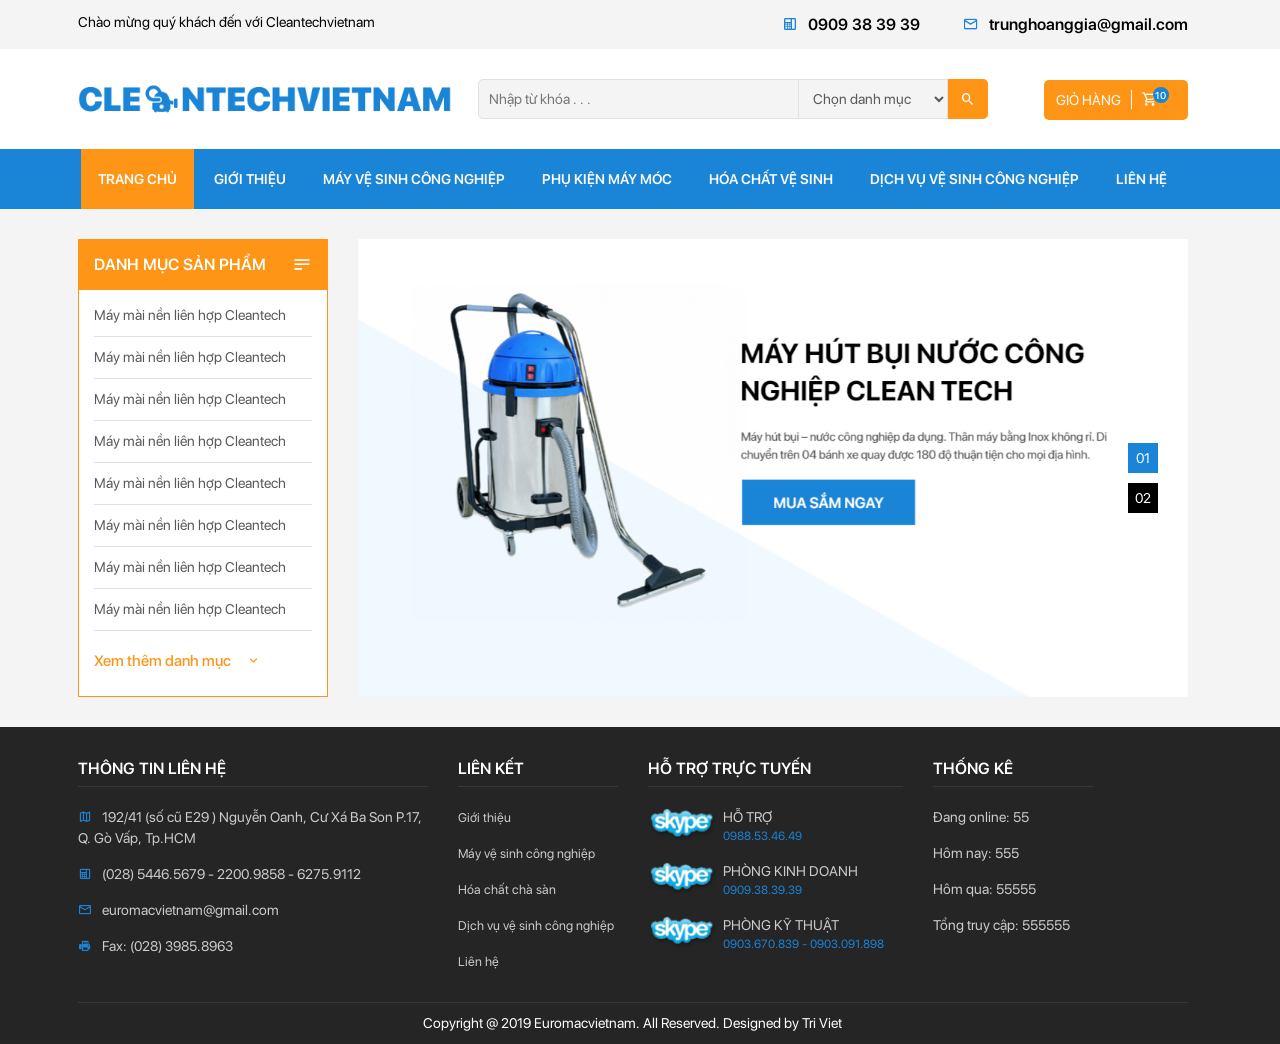
==== view/index.html @ a2cab594 "Doing Homepage" ====
<!DOCTYPE html>
<html lang="en">
  <head>
    <meta charset="UTF-8"/>
    <meta name="viewport" content="width=device-width, initial-scale=1.0"/>
    <meta http-equiv="X-UA-Compatible" content="ie=edge"/>
    <title>Euromacvietnam</title>
    <link rel="stylesheet" href="../css/bootstrap.min.css"/>
    <link rel="stylesheet" href="../css/mdb.min.css"/>
    <link rel="stylesheet" href="../css/owl.carousel.min.css"/>
    <link rel="stylesheet" href="../css/owl.theme.default.min.css"/>
    <link rel="stylesheet" href="../css/xzoom.css"/>
    <link rel="stylesheet" href="../css/magnific-popup.css"/>
    <link rel="stylesheet" href="../css/materialdesignicons.min.css"/>
    <link rel="stylesheet" href="../css/sweetalert2.min.css"/>
    <link rel="stylesheet" href="../css/layout.css"/>
    <link rel="shortcut icon" href="../img/favicon.png"/>
  </head>
  <body>
    <div class="go-top" title="Lên đầu trang"><span></span><span></span></div>
    <header>
      <section class="header-top">
        <div class="container">
          <div class="row">
            <div class="col-lg-6 d-none d-lg-block">
              <h5>Chào mừng quý khách đến với Cleantechvietnam</h5>
            </div>
            <div class="col-lg-6 text-center text-lg-right">
              <ul>
                <li><a href="tel:0909383939"><i class="mdi mdi-deskphone"></i>0909 38 39 39</a></li>
                <li><a href="mailto:trunghoanggia@gmail.com"><i class="mdi mdi-email-outline"></i>trunghoanggia@gmail.com</a></li>
              </ul>
            </div>
          </div>
        </div>
      </section>
      <section class="header-bottom">
        <div class="container">
          <div class="logo d-none d-xl-block"><a href="index.html"><img src="../img/logo.png"/></a></div>
          <div class="search">
            <form action="">
              <input type="text" placeholder="Nhập từ khóa . . ."/>
              <select>
                <option value="">Chọn danh mục</option>
                <option value="">Máy mài nền liên hợp Cleantech</option>
                <option value="">Máy mài nền liên hợp Cleantech</option>
                <option value="">Máy mài nền liên hợp Cleantech</option>
                <option value="">Máy mài nền liên hợp Cleantech</option>
              </select>
              <button><i class="mdi mdi-magnify"></i></button>
            </form>
          </div>
          <div class="cart"><a href="gio-hang.html">
              <h5 class="d-none d-lg-inline-block">giỏ hàng</h5><i class="mdi mdi-cart-outline"></i><span>10</span></a></div>
          <div class="toggleMenu d-block d-xl-none"><i class="mdi mdi-menu"></i></div>
        </div>
      </section>
      <section class="menu wow">
        <div class="container">
          <div class="main-menu">
            <ul class="nav">
              <div class="nav-close"><i class="mdi mdi-close d-block d-lg-none"></i></div>
              <li class="nav-item"><a class="nav-link" href="index.html">Trang chủ</a></li>
              <li class="nav-item"><a class="nav-link" href="gioi-thieu.html">Giới thiệu</a></li>
              <li class="nav-item"><a class="nav-link" href="san-pham.html">Máy vệ sinh công nghiệp</a></li>
              <li class="nav-item"><a class="nav-link" href="san-pham.html">Phụ kiện máy móc</a></li>
              <li class="nav-item"><a class="nav-link" href="hoa-chat-cha-san.html">Hóa chất vệ sinh</a></li>
              <li class="nav-item"><a class="nav-link" href="dich-vu-ve-sinh-cong-nghiep.html">Dịch vụ vệ sinh công nghiệp</a></li>
              <li class="nav-item"><a class="nav-link" href="lien-he.html">Liên hệ</a></li>
            </ul>
          </div>
        </div>
      </section>
      <div class="overlay-menu"></div>
    </header>
    <div class="modal quickview fade product-modal-1 show" tabindex="-1" role="dialog" aria-labelledby="exampleModalCenterTitle">
      <div class="modal-dialog modal-lg modal-dialog-centered" role="document">
        <div class="modal-content">
          <div class="modal-header">
            <h5 class="modal-title" id="exampleModalCenterTitle">Xem nhanh sản phẩm</h5>
            <button class="close" type="button" data-dismiss="modal" aria-label="Close"><span aria-hidden="true">×</span></button>
          </div>
          <div class="modal-body">
            <div class="row">
              <div class="col-lg-6">
                <div class="modal-img"><img src="../img/product-1.png"/></div>
              </div>
              <div class="col-lg-6">
                <div class="quickview-detail">
                  <h3>Logitech G502 Proteus Spectrum</h3>
                  <h4 class="price-product">Giá: Liên hệ</h4>
                  <h5>This is Photoshop's version  of Lorem Ipsum. Proin gravida nibh vel velit auctor aliquet. Aenean sollicitudin, lorem quis bibendum auctor, nisi elit consequat ipsum, nec sagittis sem nibh id elit. Duis sed odio sit amet nibh vulputate cursus a sit amet mauris. Morbi accumsan ipsum velit.</h5>
                  <div class="quantity"><span>Số lượng: </span>
                    <button class="waves-effect waves-light">-</button>
                    <input type="number" value="1" min="1"/>
                    <button class="waves-effect waves-light">+</button>
                    <button class="custom-cart">thêm vào giỏ</button>
                  </div>
                </div>
                <div class="tags">Thẻ tag: <span> <a href="#">Đặc sản Hàn quốc</a></span>,<span> <a href="#">Thời trang Hàn Quốc</a></span></div>
              </div>
            </div>
          </div>
          <div class="modal-footer">
            <button class="btn btn-light" type="button" data-dismiss="modal">Đóng</button>
          </div>
        </div>
      </div>
    </div>
    <article>
      <section class="article-top">
        <div class="container">
          <div class="category">
            <h4>danh mục sản phẩm<i class="mdi mdi-text"></i></h4>
            <ul>
              <li><a href="san-pham.html">Máy mài nền liên hợp Cleantech</a></li>
              <li><a href="san-pham.html">Máy mài nền liên hợp Cleantech</a></li>
              <li><a href="san-pham.html">Máy mài nền liên hợp Cleantech</a></li>
              <li><a href="san-pham.html">Máy mài nền liên hợp Cleantech</a></li>
              <li><a href="san-pham.html">Máy mài nền liên hợp Cleantech</a></li>
              <li><a href="san-pham.html">Máy mài nền liên hợp Cleantech</a></li>
              <li><a href="san-pham.html">Máy mài nền liên hợp Cleantech</a></li>
              <li><a href="san-pham.html">Máy mài nền liên hợp Cleantech</a></li>
              <li><a href="san-pham.html">Máy mài nền liên hợp Cleantech</a></li>
              <li><a href="san-pham.html">Máy mài nền liên hợp Cleantech</a></li>
              <li><a href="san-pham.html">Máy mài nền liên hợp Cleantech</a></li>
              <li><a href="san-pham.html">Máy mài nền liên hợp Cleantech</a></li>
              <li><a href="san-pham.html">Máy mài nền liên hợp Cleantech</a></li>
              <li><a href="san-pham.html">Máy mài nền liên hợp Cleantech</a></li>
              <li><a href="san-pham.html">Máy mài nền liên hợp Cleantech</a></li>
              <li><a href="san-pham.html">Máy mài nền liên hợp Cleantech</a></li>
            </ul>
            <h5 class="show-cate">Xem thêm danh mục<i class="mdi mdi-chevron-down"></i></h5>
            <h5 class="hidden-cate d-none">Ẩn bớt danh mục<i class="mdi mdi-chevron-up"></i></h5>
          </div>
          <div class="slider">
            <div class="owl-carousel slider-carousel owl-theme">
              <div class="item"><a href="chi-tiet-san-pham.html"><img src="../img/slider-1.png"/></a></div>
              <div class="item"><a href="chi-tiet-san-pham.html"><img src="../img/slider-1.png"/></a></div>
            </div>
          </div>
        </div>
      </section>
    </article>
    <section class="footer">
      <div class="container">
        <div class="row">
          <div class="col-xl-4 col-lg-4 col-sm-6">
            <div class="contact">
              <h4>
                 thông tin liên hệ<i class="mdi mdi-chevron-down"></i></h4>
              <ul>
                <li><i class="mdi mdi-map-outline"></i>192/41 (số cũ E29 ) Nguyễn Oanh, Cư Xá Ba Son P.17, Q. Gò Vấp, Tp.HCM </li>
                <li><i class="mdi mdi-deskphone"></i>(028) 5446.5679 - 2200.9858 - 6275.9112</li>
                <li><i class="mdi mdi-email-outline"></i>euromacvietnam@gmail.com</li>
                <li><i class="mdi mdi-fax"></i>Fax: (028) 3985.8963</li>
              </ul>
            </div>
          </div>
          <div class="col-xl-2 col-lg-4 col-sm-6">
            <div class="link">
              <h4>
                 Liên kết<i class="mdi mdi-chevron-down"></i></h4>
              <ul>
                <li><a href="gioi-thieu.html">Giới thiệu</a></li>
                <li><a href="san-pham.html">Máy vệ sinh công nghiệp</a></li>
                <li><a href="hoa-chat-cha-san.html">Hóa chất chà sàn</a></li>
                <li><a href="dich-vu-ve-sinh-cong-nghiep.html">Dịch vụ vệ sinh công nghiệp</a></li>
                <li><a href="lien-he.html">Liên hệ</a></li>
              </ul>
            </div>
          </div>
          <div class="col-xl-3 col-lg-4 col-sm-6">
            <div class="support">
              <h4>
                 Hỗ trợ trực tuyến<i class="mdi mdi-chevron-down"></i></h4>
              <ul>
                <li><a href="#"><img src="../img/skype.png" title="Nhấn để liên hệ"/></a>
                  <h5>hỗ trợ</h5>
                  <h6>0988.53.46.49</h6>
                </li>
                <li><a href="#"><img src="../img/skype.png" title="Nhấn để liên hệ"/></a>
                  <h5>PHÒNG KINH DOANH </h5>
                  <h6>0909.38.39.39</h6>
                </li>
                <li><a href="#"><img src="../img/skype.png" title="Nhấn để liên hệ"/></a>
                  <h5>PHÒNG KỸ THUẬT </h5>
                  <h6>0903.670.839 - 0903.091.898</h6>
                </li>
              </ul>
            </div>
          </div>
          <div class="col-xl-2 d-lg-none col-sm-6 d-xl-block">
            <div class="statistical">
              <h4>
                 Thống kê<i class="mdi mdi-chevron-down"></i></h4>
              <ul>
                <li>
                   Đang online: <span>55</span></li>
                <li>
                   Hôm nay: <span>555</span></li>
                <li>
                   Hôm qua: <span>55555</span></li>
                <li>
                   Tổng truy cập: <span>555555</span></li>
              </ul>
            </div>
          </div>
        </div>
        <div class="copyright text-center">
          <h5>Copyright @ 2019 Euromacvietnam. All Reserved. Designed by Tri Viet</h5>
        </div>
      </div>
    </section>
    <script src="../js/jquery-3.3.1.min.js"></script>
    <script src="../js/bootstrap.min.js"></script>
    <script src="../js/mdb.min.js"></script>
    <script src="../js/owl.carousel.min.js"></script>
    <script src="../js/xzoom.min.js"></script>
    <script src="../js/magnific-popup.js"></script>
    <script src="../js/sweetalert2.min.js"></script>
    <script src="../js/layout.js"></script>
  </body>
</html>
---- css/xzoom.css ----
/* Compatibility styles for frameworks like bootstrap, foundation e.t.c */
.xzoom-source img, .xzoom-preview img, .xzoom-lens img {
  display: block;
  max-width: none;
  max-height: none;
  -webkit-transition: none;
  -moz-transition: none;
  -o-transition: none;
  transition: none;
}
/* --------------- */

/* xZoom Styles below */
.xzoom-container { 
  display: inline-block;
}

.xzoom-thumbs {
  text-align: center;
  margin-bottom: 10px;
}

.xzoom { 
  -webkit-box-shadow: 0px 0px 5px 0px rgba(0,0,0,0.5);
  -moz-box-shadow: 0px 0px 5px 0px rgba(0,0,0,0.5);
  box-shadow: 0px 0px 5px 0px rgba(0,0,0,0.5);  
}
.xzoom2, .xzoom3, .xzoom4, .xzoom5 {
  -webkit-box-shadow: 0px 0px 5px 0px rgba(0,0,0,0.5);
  -moz-box-shadow: 0px 0px 5px 0px rgba(0,0,0,0.5);
  box-shadow: 0px 0px 5px 0px rgba(0,0,0,0.5);
}

/* Thumbs */
.xzoom-gallery, .xzoom-gallery2, .xzoom-gallery3, .xzoom-gallery4, .xzoom-gallery5 {
  border: 1px solid #cecece;
  margin-left: 5px;
  margin-bottom: 10px;
}

.xzoom-source, .xzoom-hidden {
  display: block;
  position: static;
  float: none;
  clear: both;
}

/* Everything out of border is hidden */
.xzoom-hidden {
  overflow: hidden;
}

/* Preview */
.xzoom-preview {
  border: 1px solid #888;
  background: #2f4f4f;
  box-shadow: -0px -0px 10px rgba(0,0,0,0.50);
}

/* Lens */
.xzoom-lens {
  border: 1px solid #555;
  box-shadow: -0px -0px 10px rgba(0,0,0,0.50);
  cursor: crosshair;
}

/* Loading */
.xzoom-loading {
  background-position: center center;
  background-repeat: no-repeat;
  border-radius: 100%;
  opacity: .7;
  background: url(../images/xloading.gif);
  width: 48px;
  height: 48px;
}

/* Additional class that applied to thumb when it is active */
.xactive {
  -webkit-box-shadow: 0px 0px 3px 0px rgba(74,169,210,1);
  -moz-box-shadow: 0px 0px 3px 0px rgba(74,169,210,1);
  box-shadow: 0px 0px 3px 0px rgba(74,169,210,1); 
  border: 1px solid #4aaad2;
}

/* Caption */
.xzoom-caption {
  position: absolute;
  bottom: -43px;
  left: 0;
  background: #000;
  width: 100%;
  text-align: left;
}

.xzoom-caption span {
  color: #fff;
  font-family: Arial, sans-serif;
  display: block;
  font-size: 0.75em;
  font-weight: bold;
  padding: 10px;
}
---- css/layout.css ----
@charset "UTF-8";
@font-face {
  font-family: "SF Display";
  font-weight: 400;
  src: url("../fonts/SF-UI-Display-Regular.otf");
}
@font-face {
  font-family: "SF Display";
  font-weight: 500;
  src: url("../fonts/SF-UI-Display-Medium.otf");
}
@font-face {
  font-family: "SF Display";
  font-weight: 600;
  src: url("../fonts/SF-UI-Display-Semibold.otf");
}
@font-face {
  font-family: "SF Display";
  font-weight: bold;
  src: url("../fonts/SF-UI-Display-Bold.otf");
}
* {
  padding: 0;
  margin: 0;
  -webkit-box-sizing: border-box;
  -moz-box-sizing: border-box;
  box-sizing: border-box;
}

html {
  font-size: 14px;
}

body {
  font-family: "SF Display";
  color: black;
  margin: 0;
  margin-right: 15px;
  overflow-x: hidden;
  font-weight: 400;
  font-size: 14px;
  background: white;
}
body h1, body h2, body h3, body h4, body h5, body h6 {
  font-family: inherit;
  margin: 0;
  line-height: 1.5;
  font-weight: 400;
}
body h1 {
  font-size: 2.1em;
}
body h2 {
  font-size: 1.75em;
}
body h3 {
  font-size: 1.4em;
}
body h4 {
  font-size: 1.15em;
}
body h5 {
  font-size: 1em;
}
body h6 {
  font-size: 0.85em;
}
body a {
  outline: none;
  text-decoration: none;
  font-weight: 400;
  color: inherit;
}
body a:hover,
body a:focus {
  text-decoration: none;
  color: inherit;
}
body ul {
  margin: 0;
  padding: 0;
}
body li {
  list-style: none;
}
body img {
  border: none;
  max-height: 100%;
  max-width: 100%;
  width: auto;
  height: auto;
}
body section {
  margin-left: -15px !important;
  margin-right: -15px !important;
}
body .go-top {
  display: none;
  position: fixed;
  bottom: 15px;
  right: 15px;
  background: #1A84D7;
  transition: 500ms;
  z-index: 1000;
  cursor: pointer;
  width: 40px;
  height: 40px;
  border-radius: 40px;
  transform: translateY(100px);
}
body .go-top:hover {
  background: #1A84D7;
}
body .go-top:hover span:nth-child(1) {
  transform: rotate(-35deg);
  left: 7px;
  top: 18px;
}
body .go-top:hover span:nth-child(2) {
  transform: rotate(35deg);
  left: 19px;
  top: 18px;
}
body .go-top span {
  position: absolute;
  top: 20px;
  width: 15px;
  height: 2px;
  background: white;
  transition: 0.2s;
}
body .go-top span:nth-child(1) {
  left: 5px;
}
body .go-top span:nth-child(2) {
  left: 20px;
}
body button:focus {
  outline: none;
}
body input:focus,
body select:focus {
  box-shadow: 0 0 0 0.2rem rgba(26, 132, 215, 0.5);
}

body .xzoom-source img,
body .xzoom-preview img,
body .xzoom-lens img {
  z-index: 1051;
}
body .overlay-menu {
  width: 100%;
  height: 100%;
  position: fixed;
  left: 0;
  top: 0;
  z-index: 999;
  display: none;
  background: rgba(0, 0, 0, 0.2);
}
body .overlay-menu.overlay-in {
  display: block;
}
body .modal {
  cursor: url("../img/cursor.png"), auto;
  z-index: 1050;
}
body .mfp-bg {
  z-index: 1052;
}
body .mfp-wrap {
  z-index: 1053;
}
body .swal2-popup .swal2-styled.swal2-confirm {
  background: #1A84D7;
}
body .swal2-popup .swal2-styled.swal2-confirm a {
  font-weight: 500;
}
body .ui-widget.ui-widget-content {
  z-index: 1050;
}

.pagination {
  margin-bottom: 10px;
}
.pagination .page-item .page-link {
  background: none;
  border: 1px solid #666;
  color: #585858;
  border-radius: 3px;
  transition: 0.3s;
  width: 40px;
  height: 40px;
  font-size: 16px;
  text-align: center;
  line-height: 25px;
  font-weight: bold;
  background: none;
}
.pagination .page-item .page-link:hover, .pagination .page-item .page-link:focus, .pagination .page-item .page-link.active {
  background: #1A84D7;
  color: white;
}

.bread-crumb {
  color: black;
  margin-top: 15px;
  margin-bottom: 30px;
  text-align: left;
}
.bread-crumb .breadcrumb {
  background: none;
  padding: 0;
  margin-bottom: 0;
  justify-content: left;
}
.bread-crumb .breadcrumb .breadcrumb-item:first-child::before {
  content: none;
}
.bread-crumb .breadcrumb .breadcrumb-item:before {
  content: "/";
  padding-left: 10px;
  padding-right: 15px;
}
.bread-crumb .breadcrumb .breadcrumb-item:hover {
  color: #1A84D7;
}
.bread-crumb .breadcrumb .breadcrumb-item.active {
  color: #1A84D7;
}

.quickview {
  cursor: url("../img/cursor.png"), auto;
}
.quickview .modal-content {
  cursor: default;
}
.quickview .modal-content .modal-body img {
  margin-bottom: -5px;
}
.quickview .modal-content .modal-body h3 {
  font-weight: bold;
  margin-bottom: 15px;
}
.quickview .modal-content .modal-body h5 {
  margin-bottom: 15px;
}
.quickview .modal-content .modal-body h4 {
  color: #1A84D7;
  font-weight: bold;
  margin-bottom: 15px;
}
.quickview .modal-content .modal-body h4 span {
  font-weight: 400;
  color: #585858;
  text-decoration: line-through;
  margin-left: 20px;
}
.quickview .modal-content .modal-body p {
  margin-bottom: 20px;
  color: #656565;
}
.quickview .modal-content .modal-body input {
  width: 40px;
  height: 40px;
  padding-left: 5px;
  margin: 0 5px;
  border: 1px solid #e1e1e1;
  border-radius: 3px;
  margin-bottom: 20px;
  padding-top: 3px;
}
.quickview .modal-content .modal-body .cart-btn {
  border: 2px solid #1A84D7;
}
.quickview .modal-content .modal-body .cart-btn:hover {
  background: none;
  border-color: black;
}
.quickview .modal-content .modal-body .xzoom-thumbs a {
  background: none;
  margin: 1px;
}
.quickview .modal-content .modal-body .xzoom-thumbs .xactive {
  border: 1px solid #1A84D7;
}
.quickview .modal-content .modal-body .tags {
  padding-top: 10px;
  margin-top: 10px;
  border-top: 1px solid #e1e1e1;
}
.quickview .quantity span {
  margin-right: 5px;
}
.quickview .quantity input {
  background: none;
  border: 0;
  width: 35px;
  margin-left: 20px;
  font-size: 16px;
  margin-bottom: 5px;
}
.quickview .quantity button {
  font-size: 14px;
  cursor: pointer;
  transition: 0.2s;
  background: black;
  border: 0;
  width: 20px;
  height: 20px;
  border-radius: 3px;
  color: white;
  line-height: 19px;
}
.quickview .quantity button:hover {
  background: #1A84D7;
}
.quickview .quantity button.custom-cart {
  background: #1A84D7;
  border: 0;
  padding: 0 14px;
  height: 40px;
  width: auto;
  text-transform: uppercase;
  line-height: 40px;
  font-weight: 500;
  cursor: pointer;
  border-radius: 3px;
  transition: 0.5s;
  border: 1px solid #1A84D7;
  margin-left: 10px;
}
.quickview .quantity button.custom-cart:hover {
  color: #1A84D7;
  background: none;
}
.quickview .quantity .custom-wishlist {
  background: white;
  margin-left: 5px;
  border: 1px solid white;
}
.quickview .quantity .custom-wishlist:hover {
  border-color: #1A84D7;
}
.quickview .tags span a {
  color: #1A84D7;
}
.quickview .tags span a:hover {
  text-decoration: underline;
}

.modal-img {
  position: relative;
}
.modal-img .owl-theme .owl-nav button.owl-prev,
.modal-img .owl-theme .owl-nav button.owl-next {
  position: absolute;
  top: 30% !important;
  font-size: 30px !important;
  transition: 0.5s;
  color: #666;
  border: 0 !important;
  width: 0 !important;
  height: 0 !important;
}
.modal-img .owl-theme .owl-nav button.owl-prev:hover,
.modal-img .owl-theme .owl-nav button.owl-next:hover {
  color: #1A84D7 !important;
}
.modal-img .owl-theme .owl-nav button.owl-prev:focus,
.modal-img .owl-theme .owl-nav button.owl-next:focus {
  outline: none;
}
.modal-img .owl-theme .owl-nav button.owl-prev {
  left: 0;
}
.modal-img .owl-theme .owl-nav button.owl-next {
  right: 0;
}

.cart-page {
  margin-top: 40px;
  margin-bottom: 40px;
}
.cart-page-product {
  margin-bottom: 30px;
}
.cart-page-product table {
  border: 1px solid #cccccc;
}
.cart-page-product table thead {
  background: #e1e1e1;
  border: none;
}
.cart-page-product table thead th {
  border-right: 1px solid #cccccc;
  text-align: center;
  font-weight: 500;
}
.cart-page-product table tbody td {
  text-align: center;
}
.cart-page-product table tbody h4 {
  font-weight: bold;
}
.cart-page-product .table-dark {
  background: transparent;
}
.cart-page-product .table-responsive > .table-bordered {
  border-top: 1px solid #cccccc;
  background: white;
}
.cart-page-product-1 {
  text-align: left !important;
  color: black;
}
.cart-page-product-1 img {
  width: 100px;
  float: left;
  margin-right: 10px;
}
.cart-page-product-1 h5 {
  transition: 0.5s;
}
.cart-page-product-1 h5 a {
  color: black;
  overflow: hidden;
  display: -webkit-box;
  -webkit-line-clamp: 2;
  -webkit-box-orient: vertical;
  font-weight: 500;
}
.cart-page-product-1 h5 a:hover {
  color: #1A84D7;
}
.cart-page-product-1 i {
  margin-top: 5px;
  transition: 0.5s;
  color: black;
  font-size: 20px;
}
.cart-page-product-1 i:hover {
  color: #1A84D7;
}
.cart-page-product .quantity {
  text-align: center;
}
.cart-page-product .quantity input {
  width: 40px;
  height: 40px;
  text-align: center;
  border: 1px solid #959595;
  background: none;
  color: #585858;
  outline-color: #1A84D7;
  border-radius: 3px;
  margin-bottom: 10px;
  margin-left: 5px;
}
.cart-page-product .quantity button {
  font-size: 14px;
  cursor: pointer;
  transition: 0.2s;
  background: #959595;
  border: 0;
  width: 20px;
  height: 20px;
  border-radius: 3px;
  color: white;
  line-height: 19px;
  margin-bottom: 5px;
}
.cart-page-product .quantity button:hover {
  background: #1A84D7;
}
.cart-page-product-3 h4 {
  color: #1A84D7;
}
.cart-page-total {
  border: 1px solid #e1e1e1;
  padding: 10px;
  margin-bottom: 30px;
  color: black;
}
.cart-page-total-title {
  border-bottom: 1px solid #e1e1e1;
  margin-bottom: 10px;
  font-weight: 500;
}
.cart-page-total .table-dark {
  background: none;
  font-size: 12px;
}
.cart-page-total .table-dark .total-over {
  color: #1A84D7;
}
.cart-page-total input {
  height: 40px;
  width: 100%;
  border: 1px solid #e1e1e1;
  background: none;
  padding-left: 10px;
  font-style: italic;
  color: #cccccc;
}
.cart-page-total input:focus {
  outline-color: #1A84D7;
}
.cart-page-total button {
  background: #383838;
  color: #cccccc;
  border: none;
  padding: 5px 10px;
  margin-bottom: 10px;
  margin-top: 10px;
  cursor: pointer;
  transition: 0.3s;
}
.cart-page-total button:hover, .cart-page-total button:focus {
  background: #1A84D7;
  color: black;
  outline: none;
}
.cart-page-total-btn {
  margin-top: 30px;
  text-align: center;
}
.cart-page-total-btn a {
  text-transform: uppercase;
  padding: 15px 30px;
  color: white;
  background: #1A84D7;
  border: 2px solid #1A84D7;
  border-radius: 3px;
  font-weight: bold;
}
.cart-page-total-btn a:hover {
  background: none;
  color: #1A84D7;
}
.cart-page-btn button {
  background: none;
  border: none;
  outline: none;
  cursor: pointer;
  color: #383838;
  margin-left: 5px;
  margin-bottom: 30px;
}
.cart-page-btn button:hover {
  color: white;
  background: #1A84D7;
}
.cart-page-btn a {
  text-transform: uppercase;
  padding: 10px 15px;
  background: #cccccc;
  color: #383838;
  transition: 0.3s;
  border-radius: 3px;
  font-weight: 500;
}
.cart-page-btn a:hover {
  color: white;
  background: #1A84D7;
}

.pay-page {
  margin: 40px 0;
  color: black;
}
.pay-page-title h4 {
  margin-bottom: 20px;
  font-weight: bold;
  color: black;
}
.pay-page .pay-info-1 {
  border: 1px solid #e1e1e1;
  padding: 10px;
  padding-bottom: 0;
  margin-bottom: 30px;
  background: white;
}
.pay-page .pay-info-1 input,
.pay-page .pay-info-1 select {
  height: 40px;
  border: 1px solid #e1e1e1;
  background: none;
  color: #585858;
  font-size: 14px;
}
.pay-page .pay-info-1 input:hover, .pay-page .pay-info-1 input:focus,
.pay-page .pay-info-1 select:hover,
.pay-page .pay-info-1 select:focus {
  box-shadow: 0 0 0 0.1rem #1A84D7;
}
.pay-page .pay-info-1 textarea {
  background: none;
  border: 1px solid #e1e1e1;
  height: 100px;
  font-size: 14px;
}
.pay-page .pay-info-1 textarea:hover, .pay-page .pay-info-1 textarea:focus {
  box-shadow: 0 0 0 0.1rem #1A84D7;
}
.pay-page .pay-info-1 .form-group {
  margin-bottom: 20px;
}
.pay-page .pay-info-2 {
  border: 1px solid #e1e1e1;
  padding: 10px;
  color: #585858;
}
.pay-page .pay-info-2 td {
  text-align: center;
}
.pay-page .pay-info-2 .pay-total {
  color: #1A84D7;
  font-weight: 500;
  font-size: 16px;
}
.pay-page .pay-info-2-btn {
  margin-top: 20px;
  margin-bottom: 20px;
}
.pay-page .pay-info-2-btn button {
  background: none;
  color: #585858;
  border: none;
  margin-left: 10px;
  cursor: pointer;
}
.pay-page .pay-info-2-btn button:focus {
  outline: none;
}
.pay-page .pay-info-2-btn a {
  background: #cccccc;
  color: #585858;
  padding: 10px 15px;
  border-radius: 3px;
  transition: 0.3s;
  font-weight: 500;
  text-transform: uppercase;
}
.pay-page .pay-info-2-btn a:hover {
  background: #1A84D7;
  color: white;
}
.pay-page .pay-info-2-btn .order-btn {
  padding: 8px 30px;
  font-weight: bold;
  text-transform: uppercase;
  color: white;
  background: #1A84D7;
  border: 2px solid #1A84D7;
}
.pay-page .pay-info-2-btn .order-btn:hover {
  background: none;
  color: #1A84D7;
}
.pay-page .pay-order {
  border: 1px solid #e1e1e1;
  padding: 10px;
  margin-bottom: 30px;
  background: white;
}
.pay-page .pay-order p {
  margin: 0;
}
.pay-page .pay-order .box-pay-order {
  padding-top: 10px;
  margin-top: 10px;
  border-top: 1px solid #e1e1e1;
}
.pay-page .pay-order .box-pay-order img {
  width: 100px;
  margin-right: 10px;
  float: left;
  position: relative;
}
.pay-page .pay-order .box-pay-order h5 {
  margin-bottom: 5px;
}
.pay-page .pay-order .box-pay-order h5 a {
  overflow: hidden;
  display: -webkit-box;
  -webkit-line-clamp: 1;
  -webkit-box-orient: vertical;
  transition: 0.5s;
}
.pay-page .pay-order .box-pay-order h5 a:hover {
  color: #1A84D7;
}
.pay-page .pay-order .box-pay-order h4 {
  color: #1A84D7;
}

.contact-page {
  margin-bottom: 50px;
}
.contact-page .box-contact {
  color: black;
}
.contact-page .box-contact input {
  height: 40px;
}
.contact-page .box-contact textarea {
  height: 100px;
}

.footer {
  background: #252525;
  color: white;
  padding-top: 30px;
}
.footer h4 {
  margin-bottom: 20px;
  padding-bottom: 5px;
  border-bottom: 1px solid #383838;
  text-transform: uppercase;
  font-weight: 600;
}
.footer h4 i {
  float: right;
  margin-top: -4px;
  display: none;
}
.footer ul li {
  margin-bottom: 15px;
  color: #ccc;
}
.footer ul li i {
  margin-right: 10px;
  color: #1A84D7;
  font-size: 14px;
}
.footer ul li a {
  color: #ccc;
  transition: 0.3s;
  font-size: 0.9em;
}
.footer ul li a:hover {
  color: #1A84D7;
}
.footer i {
  font-size: 20px;
  margin-right: 15px;
  transition: 0.3s;
}
.footer i:hover {
  color: #1A84D7;
}
.footer .support h5 {
  text-transform: uppercase;
}
.footer .support img {
  float: left;
  margin-right: 5px;
  width: 70px;
}
.footer .support h6 {
  color: #1A84D7;
}
.footer .copyright {
  margin-top: 15px;
  padding: 10px 0;
  border-top: 1px solid #383838;
}

.header-top {
  background: #f4f4f4;
}
.header-top h5 {
  padding: 12px 0;
}
.header-top ul li {
  margin-left: 40px;
  display: inline-block;
  padding: 12px 0;
}
.header-top ul li:first-child {
  margin-left: 0;
}
.header-top ul li a {
  font-size: 16px;
  font-weight: 600;
  transition: 0.3s;
}
.header-top ul li a:hover {
  color: #1A84D7;
}
.header-top ul li a i {
  padding-right: 10px;
  color: #1A84D7;
}

.header-bottom {
  padding: 30px 0;
}
.header-bottom .container {
  display: grid;
  grid-template-columns: 400px calc(100% - 600px) 200px;
}
.header-bottom .logo {
  height: 40px;
}
.header-bottom .search form {
  position: relative;
}
.header-bottom .search input {
  width: 100%;
  height: 40px;
  border-radius: 5px;
  border: 1px solid #e1e1e1;
  background: #f4f4f4;
  padding-left: 10px;
}
.header-bottom .search input:focus {
  border-color: #FE9516;
  outline: none;
  box-shadow: none;
}
.header-bottom .search button {
  position: absolute;
  top: 0;
  right: 0;
  width: 40px;
  height: 40px;
  color: white;
  background: #FE9516;
  text-align: center;
  line-height: 40px;
  border: 0;
  border-top-right-radius: 5px;
  border-bottom-right-radius: 5px;
}
.header-bottom .search button i {
  font-size: 16px;
}
.header-bottom .search select {
  position: absolute;
  right: 40px;
  height: 40px;
  width: 150px;
  background: #f4f4f4;
  border: 1px solid #e1e1e1;
  top: 0;
  color: #585858;
  padding: 0 10px;
}
.header-bottom .search select:focus {
  border-color: #FE9516;
  outline: none;
  box-shadow: none;
}
.header-bottom .cart {
  margin-top: 8px;
  text-align: right;
}
.header-bottom .cart a {
  padding: 12px;
  padding-right: 30px;
  background: #FE9516;
  text-transform: uppercase;
  color: white;
  font-weight: 500;
  border-radius: 5px;
}
.header-bottom .cart a i {
  padding-left: 10px;
  margin-left: 10px;
  border-left: 1px solid white;
  font-size: 16px;
}
.header-bottom .cart a span {
  background: #1A84D7;
  width: 16px;
  height: 16px;
  text-align: center;
  line-height: 16px;
  font-size: 10px;
  color: white;
  position: absolute;
  border-radius: 50%;
  margin-left: -5px;
}

.menu {
  z-index: 1000;
  background: #1A84D7;
  position: relative;
  height: 60px;
}
.menu.down {
  position: fixed;
  width: 100%;
  top: 0;
  right: 15px;
}
.menu .main-menu {
  position: relative;
}
.menu .main-menu .toggleMenu {
  cursor: pointer;
  display: none;
  color: black;
  margin: 10px 0;
  z-index: 10000;
  transition: 500ms;
}
.menu .main-menu .toggleMenu i {
  font-size: 26px;
}
.menu .main-menu .nav {
  display: block;
  text-align: center;
}
.menu .main-menu .nav li {
  transition: 0.5s;
  display: inline-block;
  padding: 20px 0;
}
.menu .main-menu .nav li .active {
  background: #FE9516;
}
.menu .main-menu .nav li a {
  font-weight: 600;
  font-size: 14px;
  transition: 0.3s;
  color: white;
  padding: 0;
  display: initial;
  padding: 22px 17px;
  text-transform: uppercase;
}
.menu .main-menu .nav li a:hover {
  background: #FE9516;
}

.article-top {
  background: #f4f4f4;
  padding: 30px 0;
}
.article-top .container {
  display: grid;
  grid-template-columns: 250px calc(100% - 280px);
  grid-gap: 30px;
}
.article-top .category {
  background: white;
  border: 1px solid #FE9516;
  position: relative;
}
.article-top .category h4 {
  font-weight: 600;
  text-transform: uppercase;
  height: 50px;
  line-height: 50px;
  padding: 0 15px;
  width: 100%;
  background: #FE9516;
  color: white;
}
.article-top .category h4 i {
  float: right;
  font-size: 20px;
}
.article-top .category ul {
  padding: 15px;
  padding-bottom: 0;
  height: 350px;
  overflow: hidden;
  transition: all ease 0.3s;
}
.article-top .category ul.active {
  height: auto;
}
.article-top .category ul li {
  display: block;
  padding-bottom: 10px;
  margin-bottom: 10px;
  border-bottom: 1px solid #e1e1e1;
}
.article-top .category ul li:last-child {
  margin-bottom: 0px;
}
.article-top .category ul li a {
  overflow: hidden;
  display: -webkit-box;
  -webkit-line-clamp: 1;
  -webkit-box-orient: vertical;
  transition: 0.3s;
  color: #585858;
}
.article-top .category ul li a:hover {
  color: #FE9516;
}
.article-top .category h5 {
  padding: 10px 15px;
  color: #FE9516;
  cursor: pointer;
  font-weight: 500;
  font-size: 15px;
  transition: 0.3s;
}
.article-top .category h5:hover {
  color: #1A84D7;
}
.article-top .category h5 i {
  margin-left: 15px;
}

.slider {
  position: relative;
}
.slider .owl-theme .owl-dots {
  position: absolute;
  top: 50%;
  right: 30px;
  transform: translateY(-50%);
  margin-top: 0;
}
.slider .owl-theme .owl-dots .owl-dot {
  display: block;
}
.slider .owl-theme .owl-dots .owl-dot.active span {
  background: #1A84D7;
}
.slider .owl-theme .owl-dots .owl-dot span {
  width: 30px;
  height: 30px;
  margin: 5px 0;
  display: block;
  background: black;
  border-radius: 0;
  position: relative;
  color: white;
  font-size: 14px;
  line-height: 30px;
  text-align: center;
}

.product-page {
  margin-bottom: 40px;
}
.product-page .container {
  display: grid;
  grid-template-columns: 250px calc(100% - 280px);
  grid-gap: 30px;
}
.product-page .left {
  margin-bottom: 50px;
}
.product-page .left h4 {
  background: #1A84D7;
  text-transform: uppercase;
  padding: 15px 0;
  text-align: center;
  width: 100%;
  color: white;
  font-weight: 600;
}
.product-page .left ul {
  padding: 20px;
  border: 1px solid #1A84D7;
}
.product-page .left ul li {
  padding-bottom: 12px;
  margin-bottom: 12px;
  border-bottom: 1px solid #e1e1e1;
}
.product-page .left ul li:last-child {
  padding-bottom: 0;
  margin-bottom: 0;
  border-bottom: 0;
}
.product-page .left ul li a {
  overflow: hidden;
  display: -webkit-box;
  -webkit-line-clamp: 1;
  -webkit-box-orient: vertical;
  transition: 0.3s;
}
.product-page .left ul li a:hover {
  color: #1A84D7;
}
.product-page .main .title-page h1 {
  letter-spacing: 0;
}
.product-page .main-zone {
  display: grid;
  grid-template-columns: repeat(3, 1fr);
  grid-gap: 30px;
  margin-bottom: 40px;
}
.product-page .main .product-detail-1-img .xzoom-thumbs {
  margin-top: 10px;
  margin-bottom: 30px;
  padding: 0 25px;
  position: relative;
}
.product-page .main .product-detail-1-img .xzoom-thumbs img {
  width: auto;
  height: 80px;
}
.product-page .main .product-detail-1-img .xzoom-thumbs .xzoom-gallery:hover {
  border-color: #1A84D7;
}
.product-page .main .product-detail-1-img .xzoom-thumbs .xactive {
  border-color: #1A84D7;
  box-shadow: 0px 0px 3px 0px #1A84D7;
}
.product-page .main .product-detail-1-img .xzoom-thumbs .owl-theme .owl-nav button.owl-prev,
.product-page .main .product-detail-1-img .xzoom-thumbs .owl-theme .owl-nav button.owl-next {
  position: absolute;
  top: 40%;
  font-size: 30px;
  transition: 0.5s;
  transform: translateY(-50%);
}
.product-page .main .product-detail-1-img .xzoom-thumbs .owl-theme .owl-nav button.owl-prev:hover, .product-page .main .product-detail-1-img .xzoom-thumbs .owl-theme .owl-nav button.owl-prev:focus,
.product-page .main .product-detail-1-img .xzoom-thumbs .owl-theme .owl-nav button.owl-next:hover,
.product-page .main .product-detail-1-img .xzoom-thumbs .owl-theme .owl-nav button.owl-next:focus {
  color: #1A84D7;
  background: none;
  outline: none;
}
.product-page .main .product-detail-1-img .xzoom-thumbs .owl-theme .owl-nav button.owl-prev {
  left: -12%;
}
.product-page .main .product-detail-1-img .xzoom-thumbs .owl-theme .owl-nav button.owl-next {
  right: -12%;
}
.product-page .main .product-detail-1-detail {
  color: #585858;
  margin-bottom: 30px;
}
.product-page .main .product-detail-1-detail h2 {
  font-weight: bold;
  margin-bottom: 5px;
  color: black;
}
.product-page .main .product-detail-1-detail p {
  color: #585858;
  margin-bottom: 10px;
}
.product-page .main .product-detail-1-detail h4 {
  color: #1A84D7;
  font-weight: bold;
  margin-bottom: 20px;
}
.product-page .main .product-detail-1-detail h4 span {
  color: #585858;
  font-weight: 400;
  text-decoration: line-through;
  margin-left: 30px;
}
.product-page .main .product-detail-1-detail h5 {
  padding-bottom: 30px;
  margin-bottom: 30px;
  border-bottom: 1px solid #e1e1e1;
}
.product-page .main .product-detail-1-detail .quantity a {
  margin: 0 10px;
  transition: 0.5s;
}
.product-page .main .product-detail-1-detail .quantity a:hover {
  color: #1A84D7;
}
.product-page .main .product-detail-1-detail .quantity input {
  width: 40px;
  height: 40px;
  text-align: center;
  border: 1px solid #959595;
  background: none;
  color: #585858;
  outline-color: #1A84D7;
  border-radius: 3px;
  margin-bottom: 10px;
  margin-left: 5px;
}
.product-page .main .product-detail-1-detail .quantity button {
  font-size: 14px;
  cursor: pointer;
  transition: 0.2s;
  background: black;
  border: 0;
  width: 20px;
  height: 20px;
  border-radius: 3px;
  color: white;
  line-height: 19px;
}
.product-page .main .product-detail-1-detail .quantity button:hover {
  background: #1A84D7;
}
.product-page .main .product-detail-1-detail .quantity button.custom-cart {
  background: #1A84D7;
  color: white;
  height: 40px;
  width: 130px;
  padding: 0 10px;
  text-transform: uppercase;
  font-weight: bold;
  border-radius: 3px;
  cursor: pointer;
  transition: 0.5s;
  border: 2px solid #1A84D7;
  margin-left: 5px;
}
.product-page .main .product-detail-1-detail .quantity button.custom-cart:hover, .product-page .main .product-detail-1-detail .quantity button.custom-cart:focus {
  background: none;
  color: #1A84D7;
  box-shadow: none;
  outline: none;
}
.product-page .main .product-detail-2-title .nav-tabs {
  border-bottom: 2px solid #383838;
  margin-bottom: 30px;
}
.product-page .main .product-detail-2-title .nav-tabs .nav-item {
  margin-bottom: -2px;
}
.product-page .main .product-detail-2-title .nav-tabs .nav-item .nav-link {
  padding-bottom: 11px;
  border: none;
  border-bottom: 2px solid #383838;
  transition: 0.5s;
  font-weight: bold;
}
.product-page .main .product-detail-2-title .nav-tabs .nav-item .nav-link.active, .product-page .main .product-detail-2-title .nav-tabs .nav-item .nav-link:hover {
  background: none;
  border: none;
  border-bottom: 2px solid #1A84D7;
  padding-bottom: 11px;
  color: #1A84D7;
}
.product-page .main .similar h2 {
  padding-top: 20px;
  margin-top: 40px;
  border-top: 2px solid #555555;
  text-align: center;
}

.service-page {
  margin-bottom: 40px;
}

.page-detail {
  margin-bottom: 40px;
}
.page-detail img {
  margin-bottom: 20px;
}
.page-detail .similar {
  margin-top: 50px;
}

@media (max-width: 1200px) {
  body {
    margin-left: 15px;
    font-size: calc(9px + 0.4vmax);
  }

  .header-bottom {
    position: relative;
  }
  .header-bottom .container {
    grid-template-columns: 60% calc(40% - 55px);
    position: relative;
  }

  .toggleMenu {
    display: block;
    position: absolute;
    right: 15px;
    top: -14px;
    margin: 15px 0;
    z-index: 10;
    color: white;
    border-radius: 3px;
    background: #1A84D7;
    width: 40px;
    height: 40px;
    text-align: center;
    line-height: 40px;
  }
  .toggleMenu i {
    font-size: 20px;
  }

  .menu {
    height: auto;
    background: white;
    position: fixed;
    top: 0;
  }
  .menu .main-menu {
    border: 0;
    position: absolute;
    left: -15px;
    top: 0;
    width: 100%;
  }
  .menu .main-menu .nav {
    display: block;
    text-align: left;
    background: black;
    position: absolute;
    width: 300px;
    transform: translate(-300px, 0);
    margin-top: -2px;
    transition: 0.3s;
    height: 100vh;
    opacity: 0;
    padding-top: 30px;
    left: 15px;
    z-index: 1010;
    color: white;
    overflow: scroll;
  }
  .menu .main-menu .nav.out {
    transform: translate(0, 0);
    opacity: 1;
  }
  .menu .main-menu .nav li {
    display: block;
    padding: 20px 30px;
  }
  .menu .main-menu .nav li:first-child {
    margin-top: 30px;
  }
  .menu .main-menu .nav li:hover a {
    border-bottom: 0;
  }
  .menu .main-menu .nav li a {
    line-height: 1.5;
    padding: 0;
    padding-bottom: 5px;
    font-weight: 600;
    text-transform: uppercase;
    font-size: 15px;
  }
  .menu .main-menu .nav li .active {
    border-bottom: 1px solid #1A84D7;
    background: none;
    color: #1A84D7;
  }
  .menu .main-menu .nav li .menu-down {
    width: 300px;
    top: 50px;
    transform: translateX(-300px);
    padding-top: 0;
  }
  .menu .main-menu .nav li .menu-down:hover::before {
    display: none;
  }
  .menu .main-menu .nav li .menu-down::before {
    content: "Trở lại";
    font-size: 12px;
    position: absolute;
    top: -33px;
    left: 15px;
  }
  .menu .main-menu .nav li .menu-down ul li {
    width: 100%;
  }
  .menu .main-menu .nav li .menu-down ul li:first-child {
    margin-top: 20px;
  }
  .menu .main-menu .nav li .menu-down ul li a {
    text-transform: initial;
  }

  .nav-close {
    position: absolute;
    font-size: 24px;
    top: 10px;
    right: 10px;
    color: white;
  }

  .article-top .category ul {
    height: 260px;
  }
}
@media (max-width: 992px) {
  .header-bottom .cart a {
    padding: 12px;
    padding-right: 16px;
    padding-left: 8px;
  }
  .header-bottom .cart a i {
    padding: 0;
    margin: 0;
    border: 0;
  }

  .product-page .container {
    display: block;
  }
  .product-page .container .left {
    display: none;
  }
  .product-page .main-zone {
    grid-gap: 30px;
  }
}
@media (max-width: 767px) {
  .product-page .main-zone {
    grid-template-columns: 1fr 1fr;
    grid-gap: 15px;
  }
}
@media (max-width: 575px) {
  .footer h4 {
    border-bottom: 0;
  }
  .footer h4 i {
    display: block;
  }
  .footer ul {
    transition: 0.3s;
    display: none;
    margin-top: -10px;
  }
  .footer ul.active {
    height: 100%;
    display: block;
  }
}
@media (max-width: 450px) {
  .product-page .main .product-detail-1-img .xzoom-thumbs img {
    height: 55px;
  }
}

/*# sourceMappingURL=layout.css.map */
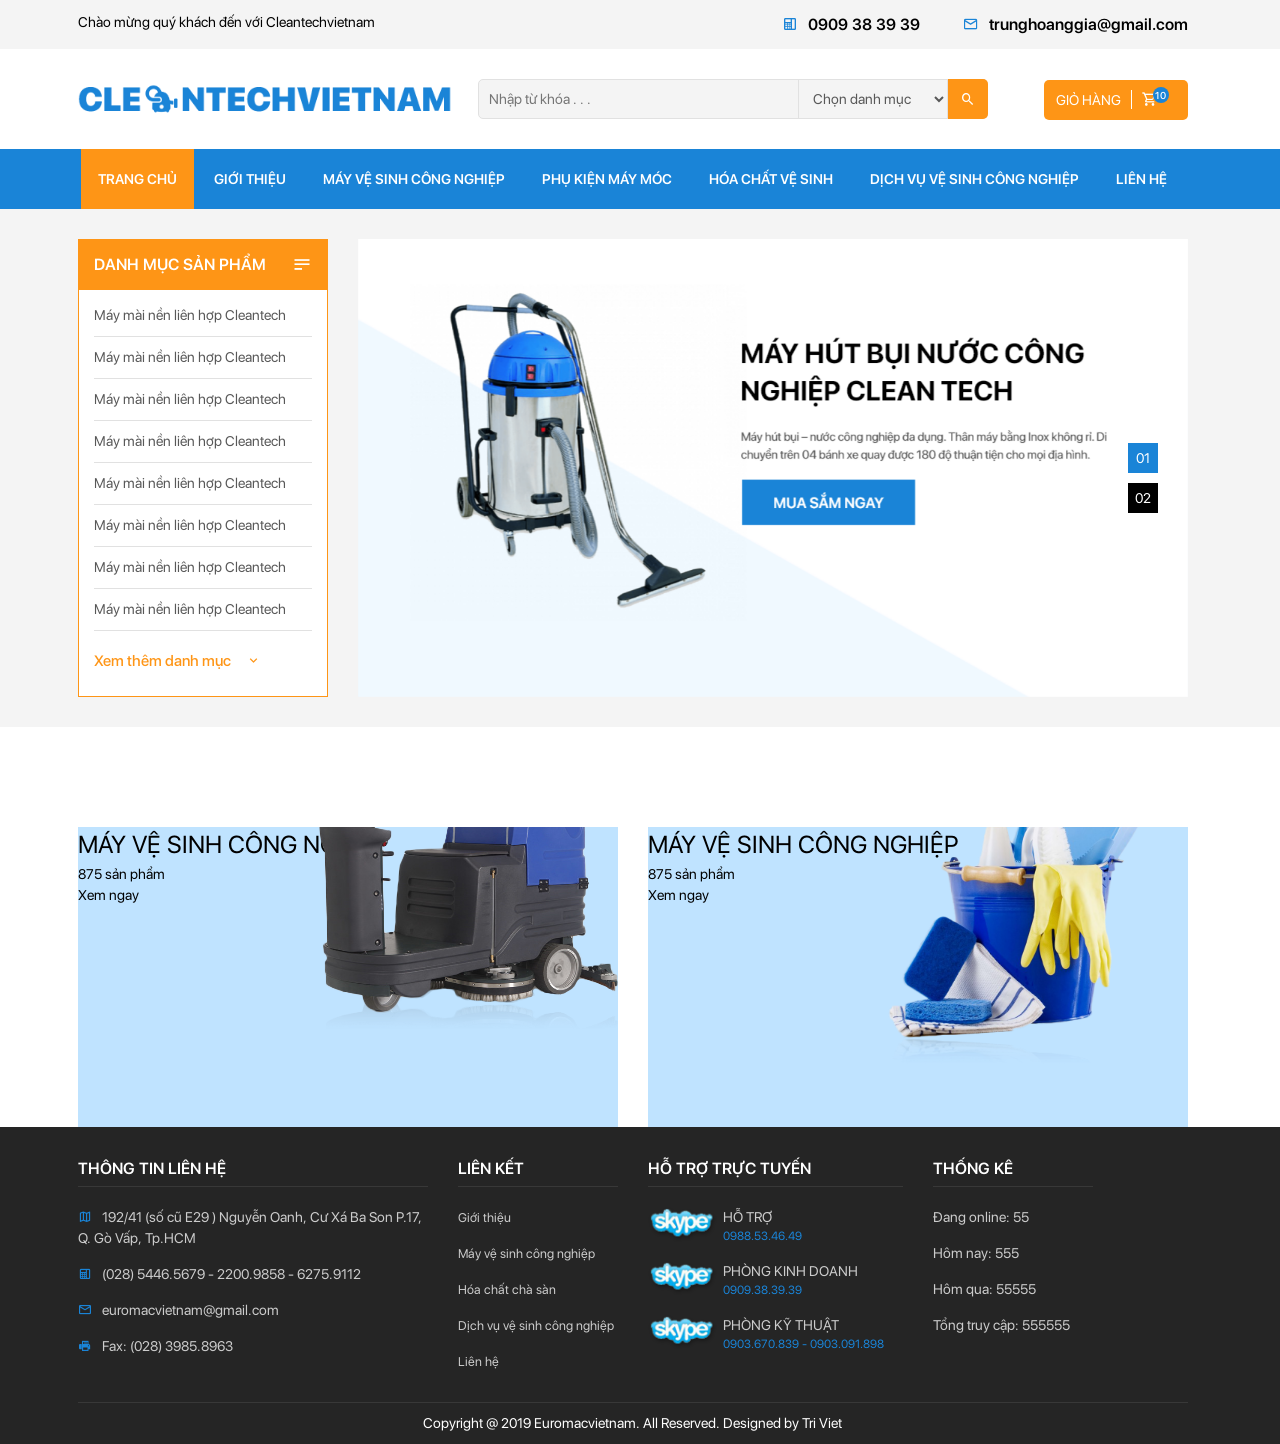
==== commit 3f487cf2: "Doing Homepage" ====
--- a/view/index.html
+++ b/view/index.html
@@ -28,7 +28,7 @@
             <div class="col-lg-6 text-center text-lg-right">
               <ul>
                 <li><a href="tel:0909383939"><i class="mdi mdi-deskphone"></i>0909 38 39 39</a></li>
-                <li><a href="mailto:trunghoanggia@gmail.com"><i class="mdi mdi-email-outline"></i>trunghoanggia@gmail.com</a></li>
+                <li class="d-none d-sm-inline-block"><a href="mailto:trunghoanggia@gmail.com"><i class="mdi mdi-email-outline"></i>trunghoanggia@gmail.com</a></li>
               </ul>
             </div>
           </div>
@@ -53,6 +53,7 @@
           <div class="cart"><a href="gio-hang.html">
               <h5 class="d-none d-lg-inline-block">giỏ hàng</h5><i class="mdi mdi-cart-outline"></i><span>10</span></a></div>
           <div class="toggleMenu d-block d-xl-none"><i class="mdi mdi-menu"></i></div>
+          <div class="search-btn d-block d-lg-none"><i class="mdi mdi-magnify"></i></div>
         </div>
       </section>
       <section class="menu wow">
@@ -60,6 +61,7 @@
           <div class="main-menu">
             <ul class="nav">
               <div class="nav-close"><i class="mdi mdi-close d-block d-lg-none"></i></div>
+              <li class="nav-item d-block d-sm-none"><a class="nav-link category-btn">DANH MỤC SẢN PHẨM</a></li>
               <li class="nav-item"><a class="nav-link" href="index.html">Trang chủ</a></li>
               <li class="nav-item"><a class="nav-link" href="gioi-thieu.html">Giới thiệu</a></li>
               <li class="nav-item"><a class="nav-link" href="san-pham.html">Máy vệ sinh công nghiệp</a></li>
@@ -111,7 +113,7 @@
       <section class="article-top">
         <div class="container">
           <div class="category">
-            <h4>danh mục sản phẩm<i class="mdi mdi-text"></i></h4>
+            <h4>danh mục sản phẩm<i class="mdi mdi-text d-none d-sm-block"></i><i class="mdi mdi-arrow-left d-sm-none d-block"></i></h4>
             <ul>
               <li><a href="san-pham.html">Máy mài nền liên hợp Cleantech</a></li>
               <li><a href="san-pham.html">Máy mài nền liên hợp Cleantech</a></li>
@@ -137,6 +139,24 @@
             <div class="owl-carousel slider-carousel owl-theme">
               <div class="item"><a href="chi-tiet-san-pham.html"><img src="../img/slider-1.png"/></a></div>
               <div class="item"><a href="chi-tiet-san-pham.html"><img src="../img/slider-1.png"/></a></div>
+            </div>
+          </div>
+        </div>
+      </section>
+      <section class="category-banner">
+        <div class="container">
+          <div class="owl-carousel category-carousel owl-theme">
+            <div class="item">
+              <div class="box-category-banner"><img src="../img/cate-1.png"/>
+                <h2>MÁY VỆ SINH CÔNG NGHIỆP</h2>
+                <h5>875 sản phẩm</h5><a href="san-pham.html">Xem ngay</a>
+              </div>
+            </div>
+            <div class="item">
+              <div class="box-category-banner"><img src="../img/cate-2.png"/>
+                <h2>MÁY VỆ SINH CÔNG NGHIỆP</h2>
+                <h5>875 sản phẩm</h5><a href="san-pham.html">Xem ngay</a>
+              </div>
             </div>
           </div>
         </div>
--- a/css/layout.css
+++ b/css/layout.css
@@ -941,6 +941,7 @@
 .article-top {
   background: #f4f4f4;
   padding: 30px 0;
+  position: relative;
 }
 .article-top .container {
   display: grid;
@@ -1257,6 +1258,21 @@
   margin-top: 50px;
 }
 
+.category-banner {
+  padding-top: 100px;
+}
+.category-banner .box-category-banner {
+  background: #BFE3FF;
+  position: relative;
+  height: 300px;
+}
+.category-banner .box-category-banner img {
+  position: absolute;
+  right: 0;
+  width: 300px;
+  top: -50px;
+}
+
 @media (max-width: 1200px) {
   body {
     margin-left: 15px;
@@ -1265,9 +1281,11 @@
 
   .header-bottom {
     position: relative;
+    background: white;
+    box-shadow: 0 3px 6px rgba(0, 0, 0, 0.16);
   }
   .header-bottom .container {
-    grid-template-columns: 60% calc(40% - 55px);
+    grid-template-columns: 55% calc(45% - 55px);
     position: relative;
   }
 
@@ -1331,9 +1349,6 @@
   .menu .main-menu .nav li:first-child {
     margin-top: 30px;
   }
-  .menu .main-menu .nav li:hover a {
-    border-bottom: 0;
-  }
   .menu .main-menu .nav li a {
     line-height: 1.5;
     padding: 0;
@@ -1342,8 +1357,10 @@
     text-transform: uppercase;
     font-size: 15px;
   }
+  .menu .main-menu .nav li a:hover {
+    background: none;
+  }
   .menu .main-menu .nav li .active {
-    border-bottom: 1px solid #1A84D7;
     background: none;
     color: #1A84D7;
   }
@@ -1406,12 +1423,122 @@
   .product-page .main-zone {
     grid-gap: 30px;
   }
+
+  .header-bottom {
+    height: 60px;
+    padding: 0;
+    background: white;
+    box-shadow: 0 3px 6px rgba(0, 0, 0, 0.16);
+  }
+  .header-bottom .container {
+    display: block;
+  }
+  .header-bottom .cart {
+    position: absolute;
+    right: 60px;
+  }
+  .header-bottom .cart a {
+    padding: 0;
+    background: none;
+    color: black;
+  }
+  .header-bottom .cart a i {
+    font-size: 26px;
+  }
+  .header-bottom .cart a span {
+    margin-left: -10px;
+  }
+  .header-bottom .search {
+    position: absolute;
+    width: 100%;
+    bottom: -100px;
+    left: 0;
+    z-index: 10;
+    transition: 0.3s;
+    transform: translateY(-50%) scaleY(0);
+  }
+  .header-bottom .search.active {
+    transform: none;
+  }
+
+  .toggleMenu {
+    display: block;
+    position: absolute;
+    right: 15px;
+    top: 9px;
+    margin: 0;
+    z-index: 10;
+    color: black;
+    border-radius: 0;
+    background: none;
+    width: auto;
+    height: auto;
+    text-align: center;
+    line-height: auto;
+  }
+  .toggleMenu i {
+    font-size: 26px;
+  }
+
+  .search-btn {
+    display: block;
+    position: absolute;
+    right: 100px;
+    top: 9px;
+    margin: 0;
+    z-index: 10;
+    color: black;
+    border-radius: 0;
+    background: none;
+    width: auto;
+    height: auto;
+    text-align: center;
+    line-height: auto;
+  }
+  .search-btn i {
+    font-size: 26px;
+  }
+
+  .article-top .container {
+    display: block;
+    position: relative;
+  }
+  .article-top .category {
+    position: absolute;
+    top: -80px;
+    width: 250px;
+    left: 15px;
+    z-index: 10;
+  }
+  .article-top .category h4 {
+    height: 40px;
+    line-height: 40px;
+  }
+  .article-top .category ul {
+    height: 0;
+    transition: 0.3s;
+    padding: 0 15px;
+    max-height: 100vh;
+    overflow: scroll;
+  }
+  .article-top .category ul.down {
+    height: auto;
+    padding: 15px;
+  }
+  .article-top .category h5 {
+    display: none;
+  }
 }
 @media (max-width: 767px) {
   .product-page .main-zone {
     grid-template-columns: 1fr 1fr;
     grid-gap: 15px;
   }
+
+  .cart-page-product-1 img {
+    float: none;
+    margin-bottom: 10px;
+  }
 }
 @media (max-width: 575px) {
   .footer h4 {
@@ -1429,11 +1556,73 @@
     height: 100%;
     display: block;
   }
+
+  .header-top {
+    position: fixed;
+    background: none;
+    top: 5px;
+    z-index: 1000;
+  }
+  .header-top ul li a {
+    color: #1A84D7;
+  }
+
+  .header-bottom {
+    position: fixed;
+    width: 100%;
+    top: 0;
+    z-index: 999;
+    background: white;
+    right: 15px;
+    box-shadow: 0 3px 6px rgba(0, 0, 0, 0.16);
+  }
+
+  .article-top {
+    padding: 15px 0;
+  }
+  .article-top .category {
+    top: 0;
+    z-index: 1000;
+    width: 300px;
+    left: 0;
+    height: 100vh;
+    transform: translateX(-100%);
+    transition: 0.3s;
+    position: fixed;
+  }
+  .article-top .category.active {
+    transform: none;
+  }
+  .article-top .category h4 {
+    height: 50px;
+    line-height: 50px;
+  }
+  .article-top .category ul {
+    height: auto;
+    transform: none;
+    padding: 15px;
+  }
+  .article-top .category ul li {
+    padding-bottom: 15px;
+    margin-bottom: 15px;
+  }
+
+  .category-btn {
+    color: #FE9516 !important;
+  }
+
+  article {
+    padding-top: 60px;
+  }
 }
 @media (max-width: 450px) {
   .product-page .main .product-detail-1-img .xzoom-thumbs img {
     height: 55px;
   }
+
+  .slider .owl-theme .owl-dots {
+    display: none;
+  }
 }
 
 /*# sourceMappingURL=layout.css.map */
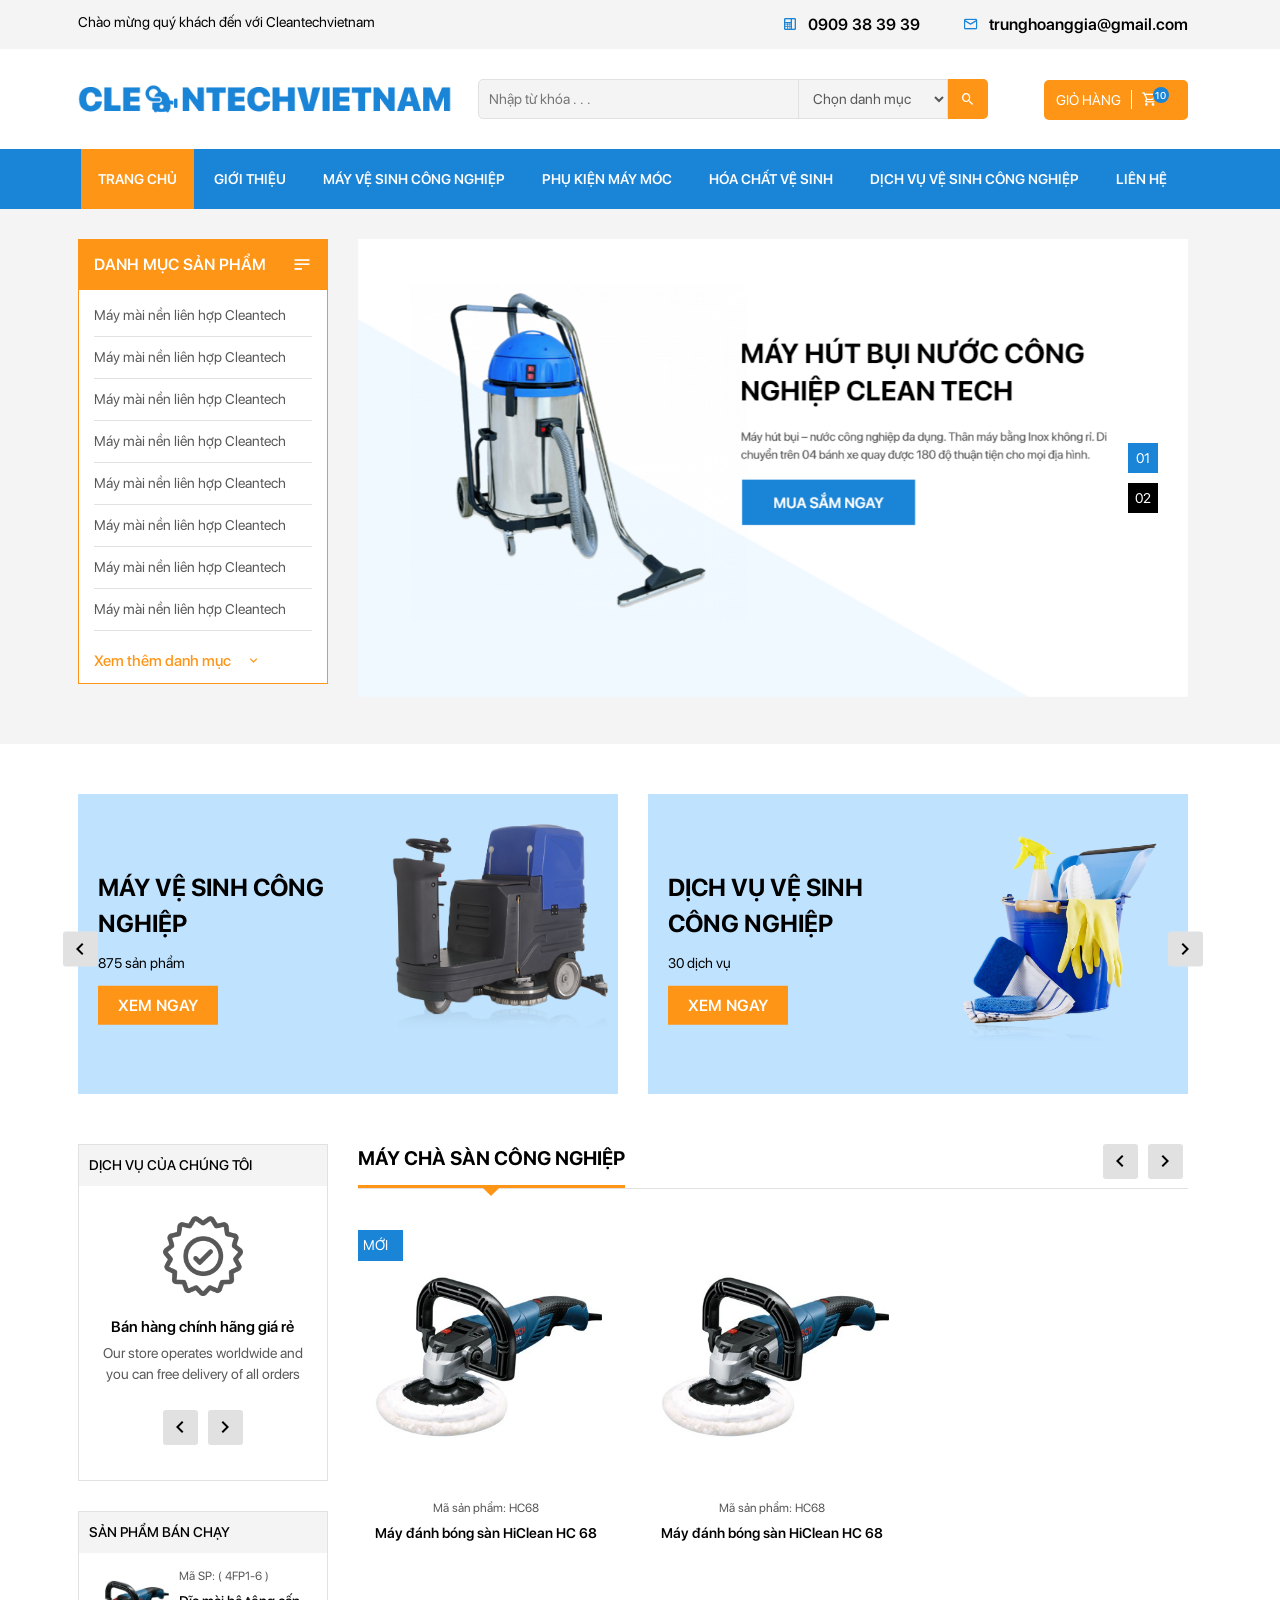
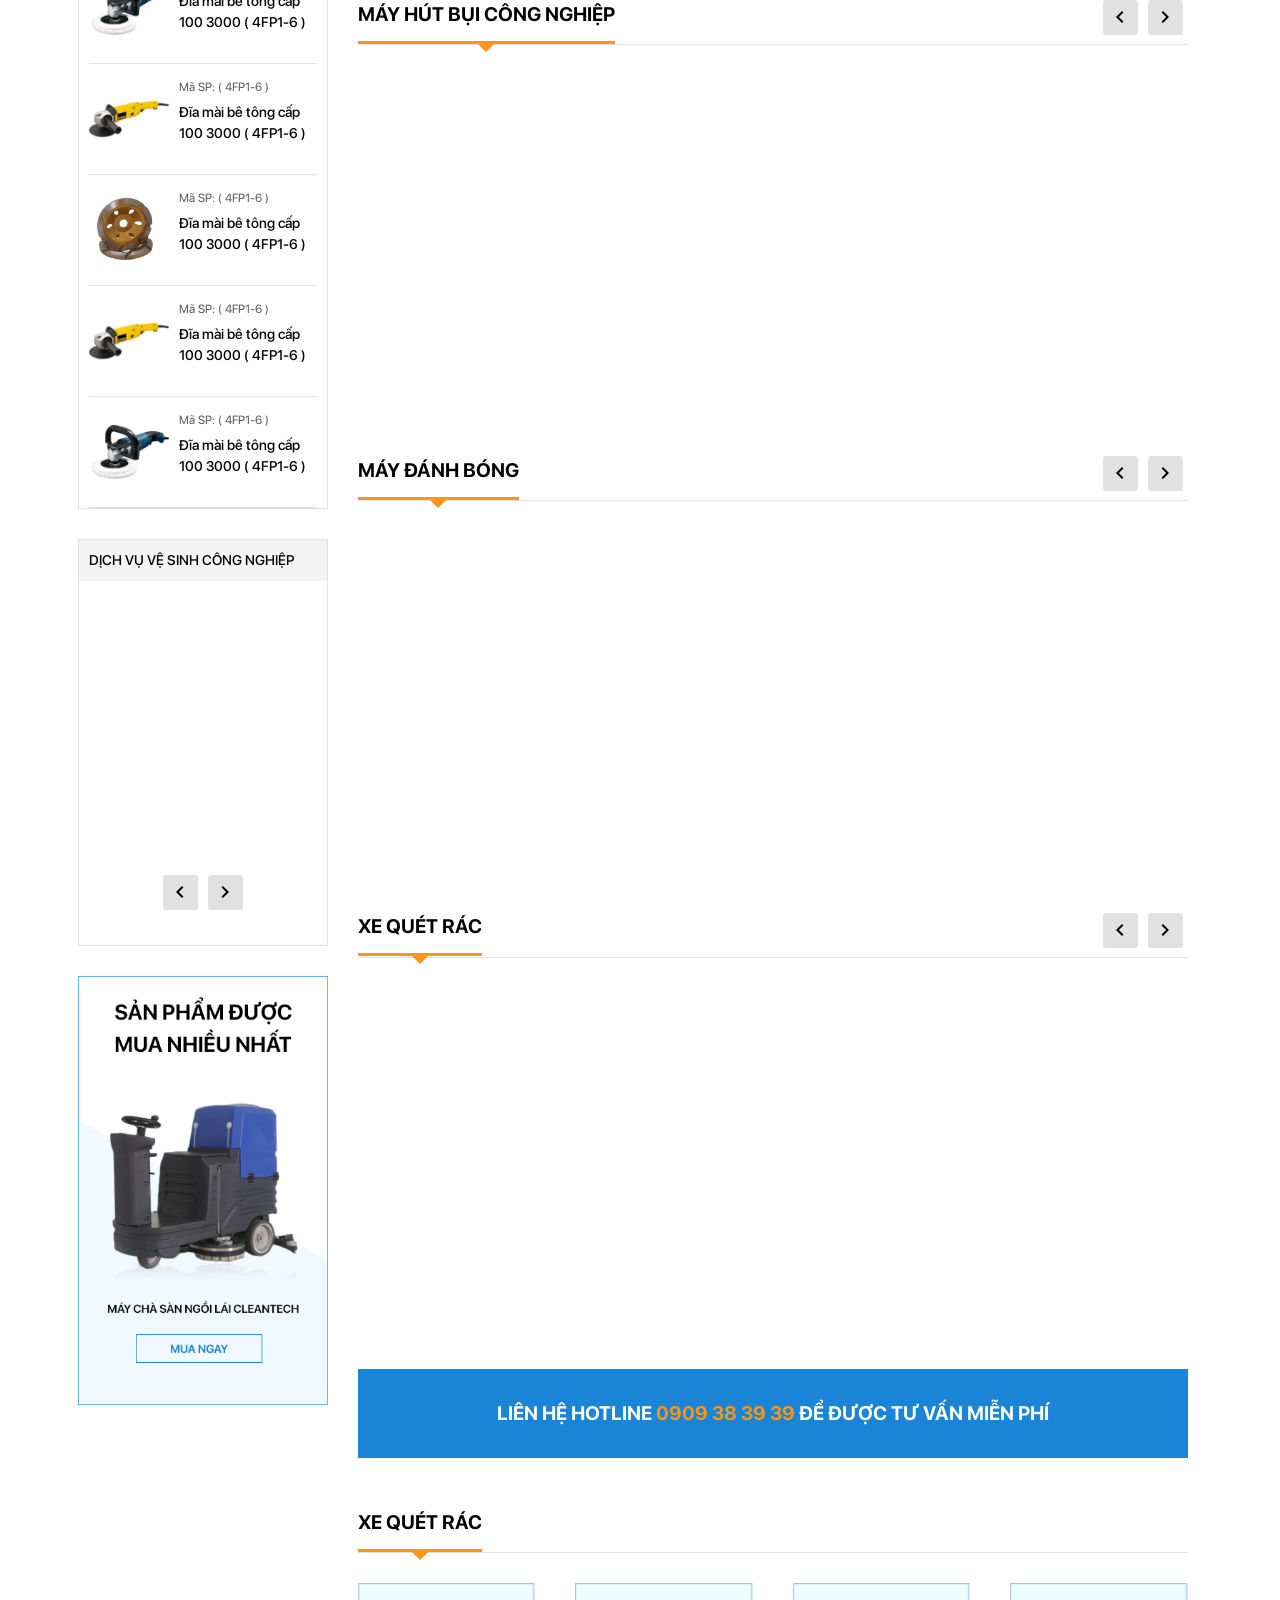
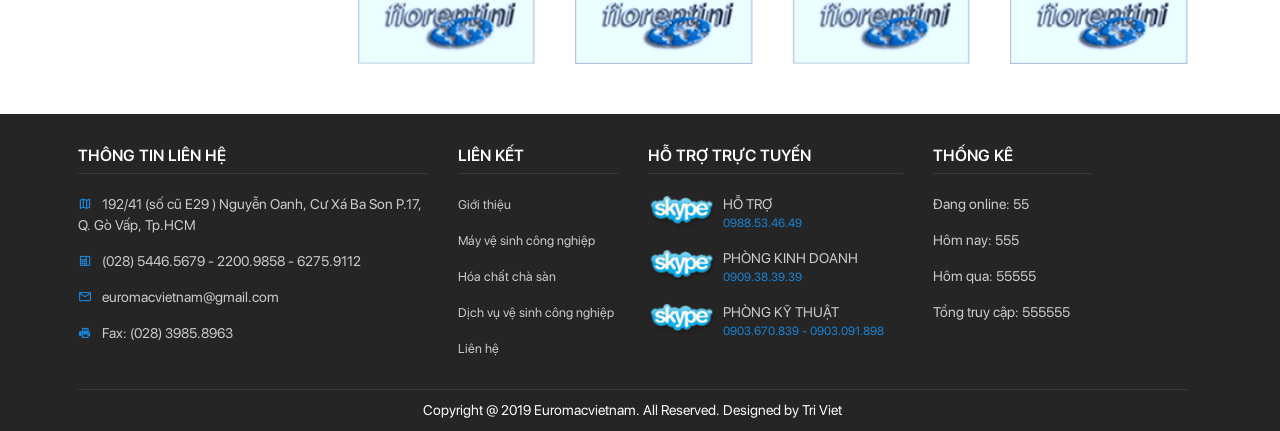
==== commit 6f3694d6: "Complete Final No.1" ====
--- a/view/index.html
+++ b/view/index.html
@@ -4,7 +4,7 @@
     <meta charset="UTF-8"/>
     <meta name="viewport" content="width=device-width, initial-scale=1.0"/>
     <meta http-equiv="X-UA-Compatible" content="ie=edge"/>
-    <title>Euromacvietnam</title>
+    <title>Cleantechvietnam</title>
     <link rel="stylesheet" href="../css/bootstrap.min.css"/>
     <link rel="stylesheet" href="../css/mdb.min.css"/>
     <link rel="stylesheet" href="../css/owl.carousel.min.css"/>
@@ -148,14 +148,404 @@
           <div class="owl-carousel category-carousel owl-theme">
             <div class="item">
               <div class="box-category-banner"><img src="../img/cate-1.png"/>
-                <h2>MÁY VỆ SINH CÔNG NGHIỆP</h2>
-                <h5>875 sản phẩm</h5><a href="san-pham.html">Xem ngay</a>
+                <div class="box-category-banner-detail">
+                  <h2>MÁY VỆ SINH CÔNG NGHIỆP</h2>
+                  <h5>875 sản phẩm</h5><a href="san-pham.html">Xem ngay</a>
+                </div>
               </div>
             </div>
             <div class="item">
               <div class="box-category-banner"><img src="../img/cate-2.png"/>
-                <h2>MÁY VỆ SINH CÔNG NGHIỆP</h2>
-                <h5>875 sản phẩm</h5><a href="san-pham.html">Xem ngay</a>
+                <div class="box-category-banner-detail">
+                  <h2>DỊCH VỤ VỆ SINH CÔNG NGHIỆP</h2>
+                  <h5>30 dịch vụ</h5><a href="san-pham.html">Xem ngay</a>
+                </div>
+              </div>
+            </div>
+            <div class="item">
+              <div class="box-category-banner"><img src="../img/cate-3.png"/>
+                <div class="box-category-banner-detail">
+                  <h2>HÓA CHẤT VỆ SINH</h2>
+                  <h5>5 sản phẩm</h5><a href="hoa-chat-cha-san.html">Xem ngay</a>
+                </div>
+              </div>
+            </div>
+            <div class="item">
+              <div class="box-category-banner"><img src="../img/cate-4.png"/>
+                <div class="box-category-banner-detail">
+                  <h2>PHụ kiện máy móc</h2>
+                  <h5>75 sản phẩm</h5><a href="san-pham.html">Xem ngay</a>
+                </div>
+              </div>
+            </div>
+          </div>
+        </div>
+      </section>
+      <section class="main-home">
+        <div class="container">
+          <div class="left">
+            <div class="service-top">
+              <div class="title-left">
+                <h5>DỊCH VỤ CỦA CHÚNG TÔI</h5>
+              </div>
+              <div class="owl-carousel service-carousel owl-theme">
+                <div class="item">
+                  <div class="box-service-top"><img src="../img/service-top-1.png"/>
+                    <h4>Bán hàng chính hãng giá rẻ</h4>
+                    <h5>Our store operates worldwide and you can free delivery of all orders</h5>
+                  </div>
+                </div>
+                <div class="item">
+                  <div class="box-service-top"><img src="../img/service-top-2.png"/>
+                    <h4>Bảo hành dài hạn</h4>
+                    <h5>Our store operates worldwide and you can free delivery of all orders</h5>
+                  </div>
+                </div>
+                <div class="item">
+                  <div class="box-service-top"><img src="../img/service-top-3.png"/>
+                    <h4>Phục vụ tận tình, chuyên nghiệp</h4>
+                    <h5>Our store operates worldwide and you can free delivery of all orders</h5>
+                  </div>
+                </div>
+              </div>
+            </div>
+            <div class="seller">
+              <div class="title-left">
+                <h5>sản phẩm bán chạy</h5>
+              </div>
+              <div class="box-seller">
+                <div class="box-seller-img"><a href="chi-tiet-san-pham.html"><img src="../img/product-1.png"/></a></div>
+                <div class="box-seller-detail">
+                  <h6>Mã SP: ( 4FP1-6 )</h6>
+                  <h5> <a href="chi-tiet-san-pham.html" title="Đĩa mài bê tông cấp 100 3000 ( 4FP1-6 )">Đĩa mài bê tông cấp 100 3000 ( 4FP1-6 )</a></h5>
+                </div>
+              </div>
+              <div class="box-seller">
+                <div class="box-seller-img"><a href="chi-tiet-san-pham.html"><img src="../img/product-2.png"/></a></div>
+                <div class="box-seller-detail">
+                  <h6>Mã SP: ( 4FP1-6 )</h6>
+                  <h5> <a href="chi-tiet-san-pham.html" title="Đĩa mài bê tông cấp 100 3000 ( 4FP1-6 )">Đĩa mài bê tông cấp 100 3000 ( 4FP1-6 )</a></h5>
+                </div>
+              </div>
+              <div class="box-seller">
+                <div class="box-seller-img"><a href="chi-tiet-san-pham.html"><img src="../img/product-3.png"/></a></div>
+                <div class="box-seller-detail">
+                  <h6>Mã SP: ( 4FP1-6 )</h6>
+                  <h5> <a href="chi-tiet-san-pham.html" title="Đĩa mài bê tông cấp 100 3000 ( 4FP1-6 )">Đĩa mài bê tông cấp 100 3000 ( 4FP1-6 )</a></h5>
+                </div>
+              </div>
+              <div class="box-seller">
+                <div class="box-seller-img"><a href="chi-tiet-san-pham.html"><img src="../img/product-2.png"/></a></div>
+                <div class="box-seller-detail">
+                  <h6>Mã SP: ( 4FP1-6 )</h6>
+                  <h5> <a href="chi-tiet-san-pham.html" title="Đĩa mài bê tông cấp 100 3000 ( 4FP1-6 )">Đĩa mài bê tông cấp 100 3000 ( 4FP1-6 )</a></h5>
+                </div>
+              </div>
+              <div class="box-seller">
+                <div class="box-seller-img"><a href="chi-tiet-san-pham.html"><img src="../img/product-1.png"/></a></div>
+                <div class="box-seller-detail">
+                  <h6>Mã SP: ( 4FP1-6 )</h6>
+                  <h5> <a href="chi-tiet-san-pham.html" title="Đĩa mài bê tông cấp 100 3000 ( 4FP1-6 )">Đĩa mài bê tông cấp 100 3000 ( 4FP1-6 )</a></h5>
+                </div>
+              </div>
+            </div>
+            <div class="service">
+              <div class="title-left">
+                <h5>DỊCH VỤ vệ sinh công nghiệp</h5>
+              </div>
+              <div class="owl-carousel service-carousel owl-theme">
+                <div class="item">
+                  <div class="box-service">
+                    <div class="box-service-img"><a href="chi-tiet-dich-vu-ve-sinh-cong-nghiep.html"><img src="../img/service-1.png"/></a></div>
+                    <div class="box-service-detail">
+                      <h4> <a href="chi-tiet-dich-vu-ve-sinh-cong-nghiep.html">Dịch vụ lau sàn</a></h4>
+                      <h5>Our store operates worldwide and you can free delivery of all orders</h5>
+                    </div>
+                  </div>
+                </div>
+                <div class="item">
+                  <div class="box-service">
+                    <div class="box-service-img"><a href="chi-tiet-dich-vu-ve-sinh-cong-nghiep.html"><img src="../img/service-1.png"/></a></div>
+                    <div class="box-service-detail">
+                      <h4> <a href="chi-tiet-dich-vu-ve-sinh-cong-nghiep.html">Dịch vụ lau sàn</a></h4>
+                      <h5>Our store operates worldwide and you can free delivery of all orders</h5>
+                    </div>
+                  </div>
+                </div>
+                <div class="item">
+                  <div class="box-service">
+                    <div class="box-service-img"><a href="chi-tiet-dich-vu-ve-sinh-cong-nghiep.html"><img src="../img/service-1.png"/></a></div>
+                    <div class="box-service-detail">
+                      <h4> <a href="chi-tiet-dich-vu-ve-sinh-cong-nghiep.html">Dịch vụ lau sàn</a></h4>
+                      <h5>Our store operates worldwide and you can free delivery of all orders</h5>
+                    </div>
+                  </div>
+                </div>
+              </div>
+            </div>
+            <div class="banner-left"><a href="chi-tiet-san-pham.html"><img src="../img/banner-1.png"/></a></div>
+          </div>
+          <div class="right">
+            <div class="product">
+              <div class="title-page">
+                <h3> <a>MÁY CHÀ SÀN CÔNG NGHIỆP</a></h3>
+              </div>
+              <div class="owl-carousel product-carousel owl-theme">
+                <div class="item">
+                  <div class="box-product"><span>MỚI</span>
+                    <div class="box-product-img">
+                      <div class="box-product-img-custom"><a class="custom-quickview" data-toggle="modal" data-target=".product-modal-1" href="#"><i class="mdi mdi-eye-plus-outline"></i></a><a class="custom-cart"><i class="mdi mdi-cart-outline"></i></a></div><a href="chi-tiet-san-pham.html"><img src="../img/product-1.png"/></a>
+                    </div>
+                    <div class="box-product-detail">
+                      <h6>Mã sản phẩm: HC68</h6>
+                      <h5><a href="chi-tiet-san-pham.html" title="Máy đánh bóng sàn HiClean HC 68">Máy đánh bóng sàn HiClean HC 68</a></h5>
+                    </div>
+                  </div>
+                </div>
+                <div class="item">
+                  <div class="box-product"><span>MỚI</span>
+                    <div class="box-product-img">
+                      <div class="box-product-img-custom"><a class="custom-quickview" data-toggle="modal" data-target=".product-modal-1" href="#"><i class="mdi mdi-eye-plus-outline"></i></a><a class="custom-cart"><i class="mdi mdi-cart-outline"></i></a></div><a href="chi-tiet-san-pham.html"><img src="../img/product-1.png"/></a>
+                    </div>
+                    <div class="box-product-detail">
+                      <h6>Mã sản phẩm: HC68</h6>
+                      <h5><a href="chi-tiet-san-pham.html" title="Máy đánh bóng sàn HiClean HC 68">Máy đánh bóng sàn HiClean HC 68</a></h5>
+                    </div>
+                  </div>
+                </div>
+                <div class="item">
+                  <div class="box-product"><span>MỚI</span>
+                    <div class="box-product-img">
+                      <div class="box-product-img-custom"><a class="custom-quickview" data-toggle="modal" data-target=".product-modal-1" href="#"><i class="mdi mdi-eye-plus-outline"></i></a><a class="custom-cart"><i class="mdi mdi-cart-outline"></i></a></div><a href="chi-tiet-san-pham.html"><img src="../img/product-2.png"/></a>
+                    </div>
+                    <div class="box-product-detail">
+                      <h6>Mã sản phẩm: HC68</h6>
+                      <h5><a href="chi-tiet-san-pham.html" title="Máy đánh bóng sàn HiClean HC 68">Máy đánh bóng sàn HiClean HC 68</a></h5>
+                    </div>
+                  </div>
+                </div>
+                <div class="item">
+                  <div class="box-product"><span>MỚI</span>
+                    <div class="box-product-img">
+                      <div class="box-product-img-custom"><a class="custom-quickview" data-toggle="modal" data-target=".product-modal-1" href="#"><i class="mdi mdi-eye-plus-outline"></i></a><a class="custom-cart"><i class="mdi mdi-cart-outline"></i></a></div><a href="chi-tiet-san-pham.html"><img src="../img/product-3.png"/></a>
+                    </div>
+                    <div class="box-product-detail">
+                      <h6>Mã sản phẩm: HC68</h6>
+                      <h5><a href="chi-tiet-san-pham.html" title="Máy đánh bóng sàn HiClean HC 68">Máy đánh bóng sàn HiClean HC 68</a></h5>
+                    </div>
+                  </div>
+                </div>
+                <div class="item">
+                  <div class="box-product"><span>MỚI</span>
+                    <div class="box-product-img">
+                      <div class="box-product-img-custom"><a class="custom-quickview" data-toggle="modal" data-target=".product-modal-1" href="#"><i class="mdi mdi-eye-plus-outline"></i></a><a class="custom-cart"><i class="mdi mdi-cart-outline"></i></a></div><a href="chi-tiet-san-pham.html"><img src="../img/product-1.png"/></a>
+                    </div>
+                    <div class="box-product-detail">
+                      <h6>Mã sản phẩm: HC68</h6>
+                      <h5><a href="chi-tiet-san-pham.html" title="Máy đánh bóng sàn HiClean HC 68">Máy đánh bóng sàn HiClean HC 68</a></h5>
+                    </div>
+                  </div>
+                </div>
+              </div>
+            </div>
+            <div class="product">
+              <div class="title-page">
+                <h3> <a>MÁY hút bụi CÔNG NGHIỆP</a></h3>
+              </div>
+              <div class="owl-carousel product-carousel owl-theme">
+                <div class="item">
+                  <div class="box-product"><span>MỚI</span>
+                    <div class="box-product-img">
+                      <div class="box-product-img-custom"><a class="custom-quickview" data-toggle="modal" data-target=".product-modal-1" href="#"><i class="mdi mdi-eye-plus-outline"></i></a><a class="custom-cart"><i class="mdi mdi-cart-outline"></i></a></div><a href="chi-tiet-san-pham.html"><img src="../img/product-3.png"/></a>
+                    </div>
+                    <div class="box-product-detail">
+                      <h6>Mã sản phẩm: HC68</h6>
+                      <h5><a href="chi-tiet-san-pham.html" title="Máy đánh bóng sàn HiClean HC 68">Máy đánh bóng sàn HiClean HC 68</a></h5>
+                    </div>
+                  </div>
+                </div>
+                <div class="item">
+                  <div class="box-product"><span>MỚI</span>
+                    <div class="box-product-img">
+                      <div class="box-product-img-custom"><a class="custom-quickview" data-toggle="modal" data-target=".product-modal-1" href="#"><i class="mdi mdi-eye-plus-outline"></i></a><a class="custom-cart"><i class="mdi mdi-cart-outline"></i></a></div><a href="chi-tiet-san-pham.html"><img src="../img/product-1.png"/></a>
+                    </div>
+                    <div class="box-product-detail">
+                      <h6>Mã sản phẩm: HC68</h6>
+                      <h5><a href="chi-tiet-san-pham.html" title="Máy đánh bóng sàn HiClean HC 68">Máy đánh bóng sàn HiClean HC 68</a></h5>
+                    </div>
+                  </div>
+                </div>
+                <div class="item">
+                  <div class="box-product"><span>MỚI</span>
+                    <div class="box-product-img">
+                      <div class="box-product-img-custom"><a class="custom-quickview" data-toggle="modal" data-target=".product-modal-1" href="#"><i class="mdi mdi-eye-plus-outline"></i></a><a class="custom-cart"><i class="mdi mdi-cart-outline"></i></a></div><a href="chi-tiet-san-pham.html"><img src="../img/product-2.png"/></a>
+                    </div>
+                    <div class="box-product-detail">
+                      <h6>Mã sản phẩm: HC68</h6>
+                      <h5><a href="chi-tiet-san-pham.html" title="Máy đánh bóng sàn HiClean HC 68">Máy đánh bóng sàn HiClean HC 68</a></h5>
+                    </div>
+                  </div>
+                </div>
+                <div class="item">
+                  <div class="box-product"><span>MỚI</span>
+                    <div class="box-product-img">
+                      <div class="box-product-img-custom"><a class="custom-quickview" data-toggle="modal" data-target=".product-modal-1" href="#"><i class="mdi mdi-eye-plus-outline"></i></a><a class="custom-cart"><i class="mdi mdi-cart-outline"></i></a></div><a href="chi-tiet-san-pham.html"><img src="../img/product-3.png"/></a>
+                    </div>
+                    <div class="box-product-detail">
+                      <h6>Mã sản phẩm: HC68</h6>
+                      <h5><a href="chi-tiet-san-pham.html" title="Máy đánh bóng sàn HiClean HC 68">Máy đánh bóng sàn HiClean HC 68</a></h5>
+                    </div>
+                  </div>
+                </div>
+                <div class="item">
+                  <div class="box-product"><span>MỚI</span>
+                    <div class="box-product-img">
+                      <div class="box-product-img-custom"><a class="custom-quickview" data-toggle="modal" data-target=".product-modal-1" href="#"><i class="mdi mdi-eye-plus-outline"></i></a><a class="custom-cart"><i class="mdi mdi-cart-outline"></i></a></div><a href="chi-tiet-san-pham.html"><img src="../img/product-1.png"/></a>
+                    </div>
+                    <div class="box-product-detail">
+                      <h6>Mã sản phẩm: HC68</h6>
+                      <h5><a href="chi-tiet-san-pham.html" title="Máy đánh bóng sàn HiClean HC 68">Máy đánh bóng sàn HiClean HC 68</a></h5>
+                    </div>
+                  </div>
+                </div>
+              </div>
+            </div>
+            <div class="product">
+              <div class="title-page">
+                <h3> <a>MÁY ĐÁNH BÓNG</a></h3>
+              </div>
+              <div class="owl-carousel product-carousel owl-theme">
+                <div class="item">
+                  <div class="box-product"><span>MỚI</span>
+                    <div class="box-product-img">
+                      <div class="box-product-img-custom"><a class="custom-quickview" data-toggle="modal" data-target=".product-modal-1" href="#"><i class="mdi mdi-eye-plus-outline"></i></a><a class="custom-cart"><i class="mdi mdi-cart-outline"></i></a></div><a href="chi-tiet-san-pham.html"><img src="../img/product-2.png"/></a>
+                    </div>
+                    <div class="box-product-detail">
+                      <h6>Mã sản phẩm: HC68</h6>
+                      <h5><a href="chi-tiet-san-pham.html" title="Máy đánh bóng sàn HiClean HC 68">Máy đánh bóng sàn HiClean HC 68</a></h5>
+                    </div>
+                  </div>
+                </div>
+                <div class="item">
+                  <div class="box-product"><span>MỚI</span>
+                    <div class="box-product-img">
+                      <div class="box-product-img-custom"><a class="custom-quickview" data-toggle="modal" data-target=".product-modal-1" href="#"><i class="mdi mdi-eye-plus-outline"></i></a><a class="custom-cart"><i class="mdi mdi-cart-outline"></i></a></div><a href="chi-tiet-san-pham.html"><img src="../img/product-1.png"/></a>
+                    </div>
+                    <div class="box-product-detail">
+                      <h6>Mã sản phẩm: HC68</h6>
+                      <h5><a href="chi-tiet-san-pham.html" title="Máy đánh bóng sàn HiClean HC 68">Máy đánh bóng sàn HiClean HC 68</a></h5>
+                    </div>
+                  </div>
+                </div>
+                <div class="item">
+                  <div class="box-product"><span>MỚI</span>
+                    <div class="box-product-img">
+                      <div class="box-product-img-custom"><a class="custom-quickview" data-toggle="modal" data-target=".product-modal-1" href="#"><i class="mdi mdi-eye-plus-outline"></i></a><a class="custom-cart"><i class="mdi mdi-cart-outline"></i></a></div><a href="chi-tiet-san-pham.html"><img src="../img/product-2.png"/></a>
+                    </div>
+                    <div class="box-product-detail">
+                      <h6>Mã sản phẩm: HC68</h6>
+                      <h5><a href="chi-tiet-san-pham.html" title="Máy đánh bóng sàn HiClean HC 68">Máy đánh bóng sàn HiClean HC 68</a></h5>
+                    </div>
+                  </div>
+                </div>
+                <div class="item">
+                  <div class="box-product"><span>MỚI</span>
+                    <div class="box-product-img">
+                      <div class="box-product-img-custom"><a class="custom-quickview" data-toggle="modal" data-target=".product-modal-1" href="#"><i class="mdi mdi-eye-plus-outline"></i></a><a class="custom-cart"><i class="mdi mdi-cart-outline"></i></a></div><a href="chi-tiet-san-pham.html"><img src="../img/product-3.png"/></a>
+                    </div>
+                    <div class="box-product-detail">
+                      <h6>Mã sản phẩm: HC68</h6>
+                      <h5><a href="chi-tiet-san-pham.html" title="Máy đánh bóng sàn HiClean HC 68">Máy đánh bóng sàn HiClean HC 68</a></h5>
+                    </div>
+                  </div>
+                </div>
+                <div class="item">
+                  <div class="box-product"><span>MỚI</span>
+                    <div class="box-product-img">
+                      <div class="box-product-img-custom"><a class="custom-quickview" data-toggle="modal" data-target=".product-modal-1" href="#"><i class="mdi mdi-eye-plus-outline"></i></a><a class="custom-cart"><i class="mdi mdi-cart-outline"></i></a></div><a href="chi-tiet-san-pham.html"><img src="../img/product-1.png"/></a>
+                    </div>
+                    <div class="box-product-detail">
+                      <h6>Mã sản phẩm: HC68</h6>
+                      <h5><a href="chi-tiet-san-pham.html" title="Máy đánh bóng sàn HiClean HC 68">Máy đánh bóng sàn HiClean HC 68</a></h5>
+                    </div>
+                  </div>
+                </div>
+              </div>
+            </div>
+            <div class="product">
+              <div class="title-page">
+                <h3> <a>xe quét rác</a></h3>
+              </div>
+              <div class="owl-carousel product-carousel owl-theme">
+                <div class="item">
+                  <div class="box-product"><span>MỚI</span>
+                    <div class="box-product-img">
+                      <div class="box-product-img-custom"><a class="custom-quickview" data-toggle="modal" data-target=".product-modal-1" href="#"><i class="mdi mdi-eye-plus-outline"></i></a><a class="custom-cart"><i class="mdi mdi-cart-outline"></i></a></div><a href="chi-tiet-san-pham.html"><img src="../img/product-1.png"/></a>
+                    </div>
+                    <div class="box-product-detail">
+                      <h6>Mã sản phẩm: HC68</h6>
+                      <h5><a href="chi-tiet-san-pham.html" title="Máy đánh bóng sàn HiClean HC 68">Máy đánh bóng sàn HiClean HC 68</a></h5>
+                    </div>
+                  </div>
+                </div>
+                <div class="item">
+                  <div class="box-product"><span>MỚI</span>
+                    <div class="box-product-img">
+                      <div class="box-product-img-custom"><a class="custom-quickview" data-toggle="modal" data-target=".product-modal-1" href="#"><i class="mdi mdi-eye-plus-outline"></i></a><a class="custom-cart"><i class="mdi mdi-cart-outline"></i></a></div><a href="chi-tiet-san-pham.html"><img src="../img/product-3.png"/></a>
+                    </div>
+                    <div class="box-product-detail">
+                      <h6>Mã sản phẩm: HC68</h6>
+                      <h5><a href="chi-tiet-san-pham.html" title="Máy đánh bóng sàn HiClean HC 68">Máy đánh bóng sàn HiClean HC 68</a></h5>
+                    </div>
+                  </div>
+                </div>
+                <div class="item">
+                  <div class="box-product"><span>MỚI</span>
+                    <div class="box-product-img">
+                      <div class="box-product-img-custom"><a class="custom-quickview" data-toggle="modal" data-target=".product-modal-1" href="#"><i class="mdi mdi-eye-plus-outline"></i></a><a class="custom-cart"><i class="mdi mdi-cart-outline"></i></a></div><a href="chi-tiet-san-pham.html"><img src="../img/product-2.png"/></a>
+                    </div>
+                    <div class="box-product-detail">
+                      <h6>Mã sản phẩm: HC68</h6>
+                      <h5><a href="chi-tiet-san-pham.html" title="Máy đánh bóng sàn HiClean HC 68">Máy đánh bóng sàn HiClean HC 68</a></h5>
+                    </div>
+                  </div>
+                </div>
+                <div class="item">
+                  <div class="box-product"><span>MỚI</span>
+                    <div class="box-product-img">
+                      <div class="box-product-img-custom"><a class="custom-quickview" data-toggle="modal" data-target=".product-modal-1" href="#"><i class="mdi mdi-eye-plus-outline"></i></a><a class="custom-cart"><i class="mdi mdi-cart-outline"></i></a></div><a href="chi-tiet-san-pham.html"><img src="../img/product-3.png"/></a>
+                    </div>
+                    <div class="box-product-detail">
+                      <h6>Mã sản phẩm: HC68</h6>
+                      <h5><a href="chi-tiet-san-pham.html" title="Máy đánh bóng sàn HiClean HC 68">Máy đánh bóng sàn HiClean HC 68</a></h5>
+                    </div>
+                  </div>
+                </div>
+                <div class="item">
+                  <div class="box-product"><span>MỚI</span>
+                    <div class="box-product-img">
+                      <div class="box-product-img-custom"><a class="custom-quickview" data-toggle="modal" data-target=".product-modal-1" href="#"><i class="mdi mdi-eye-plus-outline"></i></a><a class="custom-cart"><i class="mdi mdi-cart-outline"></i></a></div><a href="chi-tiet-san-pham.html"><img src="../img/product-1.png"/></a>
+                    </div>
+                    <div class="box-product-detail">
+                      <h6>Mã sản phẩm: HC68</h6>
+                      <h5><a href="chi-tiet-san-pham.html" title="Máy đánh bóng sàn HiClean HC 68">Máy đánh bóng sàn HiClean HC 68</a></h5>
+                    </div>
+                  </div>
+                </div>
+              </div>
+            </div>
+            <div class="contact-us">LIÊN HỆ HOTLINE <span>0909 38 39 39 </span>ĐỂ ĐƯỢC TƯ VẤN MIỄN PHÍ</div>
+            <div class="partner">
+              <div class="title-page">
+                <h3> <a>xe quét rác</a></h3>
+              </div>
+              <div class="owl-carousel partner-carousel owl-theme">
+                <div class="item"><img src="../img/partner-1.png"/></div>
+                <div class="item"><img src="../img/partner-1.png"/></div>
+                <div class="item"><img src="../img/partner-1.png"/></div>
+                <div class="item"><img src="../img/partner-1.png"/></div>
+                <div class="item"><img src="../img/partner-1.png"/></div>
+                <div class="item"><img src="../img/partner-1.png"/></div>
               </div>
             </div>
           </div>
--- a/css/layout.css
+++ b/css/layout.css
@@ -938,6 +938,14 @@
   background: #FE9516;
 }
 
+.title-page {
+  margin-bottom: 30px;
+}
+.title-page h1 {
+  text-transform: uppercase;
+  font-weight: bold;
+}
+
 .article-top {
   background: #f4f4f4;
   padding: 30px 0;
@@ -1043,57 +1051,97 @@
 }
 
 .product-page {
-  margin-bottom: 40px;
+  margin-bottom: 10px;
 }
 .product-page .container {
   display: grid;
   grid-template-columns: 250px calc(100% - 280px);
   grid-gap: 30px;
 }
-.product-page .left {
-  margin-bottom: 50px;
-}
-.product-page .left h4 {
-  background: #1A84D7;
+.product-page .left .category {
+  background: white;
+  border: 1px solid #FE9516;
+  position: relative;
+  margin-bottom: 30px;
+}
+.product-page .left .category h4 {
+  font-weight: 600;
   text-transform: uppercase;
-  padding: 15px 0;
-  text-align: center;
+  height: 50px;
+  line-height: 50px;
+  padding: 0 15px;
   width: 100%;
-  color: white;
-  font-weight: 600;
-}
-.product-page .left ul {
-  padding: 20px;
-  border: 1px solid #1A84D7;
-}
-.product-page .left ul li {
-  padding-bottom: 12px;
-  margin-bottom: 12px;
+  background: #FE9516;
+  color: white;
+}
+.product-page .left .category h4 i {
+  float: right;
+  font-size: 20px;
+}
+.product-page .left .category ul {
+  padding: 15px;
+  padding-bottom: 0;
+  height: auto;
+  overflow: hidden;
+  transition: all ease 0.3s;
+}
+.product-page .left .category ul.active {
+  height: auto;
+}
+.product-page .left .category ul li {
+  display: block;
+  padding-bottom: 10px;
+  margin-bottom: 10px;
   border-bottom: 1px solid #e1e1e1;
 }
-.product-page .left ul li:last-child {
-  padding-bottom: 0;
-  margin-bottom: 0;
-  border-bottom: 0;
-}
-.product-page .left ul li a {
+.product-page .left .category ul li:last-child {
+  margin-bottom: 0px;
+}
+.product-page .left .category ul li a {
   overflow: hidden;
   display: -webkit-box;
   -webkit-line-clamp: 1;
   -webkit-box-orient: vertical;
   transition: 0.3s;
-}
-.product-page .left ul li a:hover {
-  color: #1A84D7;
-}
-.product-page .main .title-page h1 {
-  letter-spacing: 0;
+  color: #585858;
+}
+.product-page .left .category ul li a:hover {
+  color: #FE9516;
+}
+.product-page .left .category h5 {
+  padding: 10px 15px;
+  color: #FE9516;
+  cursor: pointer;
+  font-weight: 500;
+  font-size: 15px;
+  transition: 0.3s;
+}
+.product-page .left .category h5:hover {
+  color: #1A84D7;
+}
+.product-page .left .category h5 i {
+  margin-left: 15px;
+}
+.product-page .left .seller {
+  border: 1px solid #e1e1e1;
+  margin-bottom: 30px;
+}
+.product-page .left .seller .title-left {
+  background: #f4f4f4;
+  padding: 10px;
+  text-transform: uppercase;
+  font-weight: 500;
+}
+.product-page .main .title-page h3 {
+  font-weight: 600;
+  text-transform: uppercase;
+  margin-bottom: 30px;
 }
 .product-page .main-zone {
   display: grid;
   grid-template-columns: repeat(3, 1fr);
   grid-gap: 30px;
-  margin-bottom: 40px;
+  margin-bottom: 20px;
 }
 .product-page .main .product-detail-1-img .xzoom-thumbs {
   margin-top: 10px;
@@ -1242,11 +1290,21 @@
   margin-top: 40px;
   border-top: 2px solid #555555;
   text-align: center;
+  text-transform: uppercase;
+  font-weight: bold;
+  margin-bottom: 30px;
 }
 
 .service-page {
   margin-bottom: 40px;
 }
+.service-page .box-service {
+  margin-bottom: 40px;
+}
+
+.service-page .category, .page-detail .category, .cart-page .category, .pay-page .category, .contact-page .category {
+  display: none;
+}
 
 .page-detail {
   margin-bottom: 40px;
@@ -1257,9 +1315,111 @@
 .page-detail .similar {
   margin-top: 50px;
 }
+.page-detail .box-service {
+  margin-bottom: 40px;
+}
+.page-detail .box-service img {
+  margin: 0;
+}
+
+.category {
+  background: white;
+  border: 1px solid #FE9516;
+  position: relative;
+  margin-bottom: 30px;
+}
+.category h4 {
+  font-weight: 600;
+  text-transform: uppercase;
+  height: 50px;
+  line-height: 50px;
+  padding: 0 15px;
+  width: 100%;
+  background: #FE9516;
+  color: white;
+}
+.category h4 i {
+  float: right;
+  font-size: 20px;
+}
+.category ul {
+  padding: 15px;
+  padding-bottom: 0;
+  height: auto;
+  overflow: hidden;
+  transition: all ease 0.3s;
+}
+.category ul.active {
+  height: auto;
+}
+.category ul li {
+  display: block;
+  padding-bottom: 10px;
+  margin-bottom: 10px;
+  border-bottom: 1px solid #e1e1e1;
+}
+.category ul li:last-child {
+  margin-bottom: 0px;
+}
+.category ul li a {
+  overflow: hidden;
+  display: -webkit-box;
+  -webkit-line-clamp: 1;
+  -webkit-box-orient: vertical;
+  transition: 0.3s;
+  color: #585858;
+}
+.category ul li a:hover {
+  color: #FE9516;
+}
+.category h5 {
+  padding: 10px 15px;
+  color: #FE9516;
+  cursor: pointer;
+  font-weight: 500;
+  font-size: 15px;
+  transition: 0.3s;
+}
+.category h5:hover {
+  color: #1A84D7;
+}
+.category h5 i {
+  margin-left: 15px;
+}
 
 .category-banner {
-  padding-top: 100px;
+  margin: 50px 0;
+}
+.category-banner .owl-theme .owl-nav button.owl-prev,
+.category-banner .owl-theme .owl-nav button.owl-next {
+  position: absolute;
+  top: 50%;
+  -webkit-transform: translateY(-50%);
+  transform: translateY(-50%);
+  font-size: 20px;
+  -webkit-transition: 0.3s;
+  transition: 0.3s;
+  color: black;
+  width: 35px;
+  height: 35px;
+  line-height: 35px;
+  font-size: 24px;
+  background: #e1e1e1;
+}
+.category-banner .owl-theme .owl-nav button.owl-prev:hover,
+.category-banner .owl-theme .owl-nav button.owl-next:hover {
+  background: #1A84D7;
+  color: white;
+}
+.category-banner .owl-theme .owl-nav button.owl-prev:focus,
+.category-banner .owl-theme .owl-nav button.owl-next:focus {
+  outline: none;
+}
+.category-banner .owl-theme .owl-nav button.owl-prev {
+  left: -20px;
+}
+.category-banner .owl-theme .owl-nav button.owl-next {
+  right: -20px;
 }
 .category-banner .box-category-banner {
   background: #BFE3FF;
@@ -1268,9 +1428,351 @@
 }
 .category-banner .box-category-banner img {
   position: absolute;
+  right: 10px;
+  width: 40%;
+  top: 50%;
+  transform: translateY(-50%);
+}
+.category-banner .box-category-banner-detail {
+  width: 50%;
+  position: absolute;
+  top: 50%;
+  transform: translateY(-50%);
+  left: 20px;
+}
+.category-banner .box-category-banner-detail h2 {
+  font-weight: bold;
+  text-transform: uppercase;
+  margin-bottom: 10px;
+}
+.category-banner .box-category-banner-detail h5 {
+  margin-bottom: 20px;
+}
+.category-banner .box-category-banner-detail a {
+  padding: 10px 20px;
+  background: #FE9516;
+  color: white;
+  text-transform: uppercase;
+  font-size: 16px;
+  font-weight: 600;
+  transition: 0.3s;
+}
+.category-banner .box-category-banner-detail a:hover {
+  background: #1A84D7;
+}
+
+.main-home .container {
+  display: grid;
+  grid-template-columns: 250px calc(100% - 280px);
+  grid-gap: 30px;
+}
+.main-home .title-left {
+  padding: 10px;
+  background: #f4f4f4;
+}
+.main-home .title-left h5 {
+  text-transform: uppercase;
+  font-weight: 500;
+}
+.main-home .service-top {
+  border: 1px solid #e1e1e1;
+  margin-bottom: 30px;
+}
+.main-home .service-top .box-service-top {
+  padding: 30px 15px;
+  padding-bottom: 0;
+  text-align: center;
+}
+.main-home .service-top .box-service-top img {
+  width: 80px;
+  margin: auto;
+  margin-bottom: 20px;
+}
+.main-home .service-top .box-service-top h4 {
+  font-size: 15px;
+  font-weight: 600;
+  margin-bottom: 5px;
+}
+.main-home .service-top .box-service-top h5 {
+  color: #585858;
+  overflow: hidden;
+  display: -webkit-box;
+  -webkit-line-clamp: 2;
+  -webkit-box-orient: vertical;
+}
+.main-home .service-top .owl-theme .owl-nav {
+  margin-top: 20px;
+  margin-bottom: 30px;
+}
+.main-home .service-top .owl-theme .owl-nav button {
+  background: #e1e1e1;
+  font-size: 24px;
+  width: 35px;
+  height: 35px;
+  text-align: center;
+  line-height: 35px;
+  transition: 0.3s;
+}
+.main-home .service-top .owl-theme .owl-nav button:hover {
+  background: #1A84D7;
+}
+.main-home .seller {
+  border: 1px solid #e1e1e1;
+  margin-bottom: 30px;
+}
+.main-home .service {
+  border: 1px solid #e1e1e1;
+  margin-bottom: 30px;
+}
+.main-home .service .box-service {
+  padding: 15px;
+}
+.main-home .service .owl-theme .owl-nav {
+  margin-top: 5px;
+  margin-bottom: 30px;
+}
+.main-home .service .owl-theme .owl-nav button {
+  background: #e1e1e1;
+  font-size: 24px;
+  width: 35px;
+  height: 35px;
+  text-align: center;
+  line-height: 35px;
+  transition: 0.3s;
+}
+.main-home .service .owl-theme .owl-nav button:hover {
+  background: #1A84D7;
+}
+.main-home .banner-left {
+  margin-bottom: 30px;
+}
+.main-home .banner-left img {
+  transition: 0.3s;
+}
+.main-home .banner-left img:hover {
+  filter: brightness(0.9);
+}
+.main-home .title-page {
+  padding-bottom: 15px;
+  margin-bottom: 30px;
+  border-bottom: 1px solid #e1e1e1;
+}
+.main-home .title-page h3 a {
+  text-transform: uppercase;
+  font-weight: bold;
+  padding-bottom: 15px;
+  border-bottom: 3px solid #FE9516;
+  cursor: default;
+  position: relative;
+}
+.main-home .title-page h3 a::after {
+  content: "";
+  position: absolute;
+  left: 50%;
+  transform: translateX(-50%) rotate(135deg);
+  bottom: -8px;
+  border-left: 15px solid transparent;
+  border-top: 15px solid #FE9516;
+}
+.main-home .product {
+  position: relative;
+  margin-bottom: 30px;
+}
+.main-home .product .owl-theme .owl-nav {
+  position: absolute;
+  top: -90px;
   right: 0;
-  width: 300px;
-  top: -50px;
+}
+.main-home .product .owl-theme .owl-nav button {
+  background: #e1e1e1;
+  font-size: 24px;
+  width: 35px;
+  height: 35px;
+  text-align: center;
+  line-height: 35px;
+  transition: 0.3s;
+}
+.main-home .product .owl-theme .owl-nav button:hover {
+  background: #1A84D7;
+}
+.main-home .contact-us {
+  width: 100%;
+  padding: 30px 15px;
+  font-size: 1.4em;
+  font-weight: bold;
+  background: #1A84D7;
+  color: white;
+  text-align: center;
+  margin-bottom: 50px;
+}
+.main-home .contact-us span {
+  color: #FE9516;
+}
+.main-home .partner {
+  margin-bottom: 50px;
+}
+
+.box-seller {
+  padding: 15px 0;
+  margin: 0 10px;
+  display: flex;
+  border-bottom: 1px solid #e1e1e1;
+}
+.box-seller-img {
+  width: 80px;
+  margin-right: 10px;
+  height: 80px;
+  position: relative;
+  overflow: hidden;
+}
+.box-seller-img:hover img {
+  transform: translate(-50%, -50%) scale(1.2);
+}
+.box-seller-img img {
+  position: absolute;
+  top: 50%;
+  left: 50%;
+  transform: translate(-50%, -50%);
+  width: 100%;
+  transition: 0.3s;
+}
+.box-seller-detail {
+  width: calc(100% - 100px);
+}
+.box-seller-detail h6 {
+  color: #585858;
+  margin-bottom: 5px;
+}
+.box-seller-detail h5 a {
+  font-weight: 500;
+  transition: 0.3s;
+  overflow: hidden;
+  display: -webkit-box;
+  -webkit-line-clamp: 2;
+  -webkit-box-orient: vertical;
+}
+.box-seller-detail h5 a:hover {
+  color: #1A84D7;
+}
+
+.box-service-img {
+  overflow: hidden;
+  margin-bottom: 15px;
+}
+.box-service-img:hover img {
+  transform: scale(1.2);
+}
+.box-service-img img {
+  transition: 0.3s;
+}
+.box-service-detail h4 {
+  margin-bottom: 5px;
+}
+.box-service-detail h4 a {
+  font-weight: 600;
+  transition: 0.3s;
+  overflow: hidden;
+  display: -webkit-box;
+  -webkit-line-clamp: 1;
+  -webkit-box-orient: vertical;
+}
+.box-service-detail h4 a:hover {
+  color: #1A84D7;
+}
+.box-service-detail h5 {
+  color: #585858;
+  overflow: hidden;
+  display: -webkit-box;
+  -webkit-line-clamp: 2;
+  -webkit-box-orient: vertical;
+}
+
+.box-product {
+  border: 1px solid transparent;
+  padding: 10px;
+  transition: 0.3s;
+  position: relative;
+}
+.box-product:hover {
+  border: 1px solid #e1e1e1;
+  box-shadow: 0 0 10px rgba(0, 0, 0, 0.16);
+}
+.box-product:hover .box-product-img-custom {
+  opacity: 1;
+}
+.box-product span {
+  background: #1A84D7;
+  color: white;
+  font-size: 14px;
+  padding: 5px 15px;
+  position: absolute;
+  left: -10px;
+  top: 10px;
+  z-index: 1;
+}
+.box-product span::after {
+  content: "";
+  position: absolute;
+  left: 0px;
+  bottom: -10px;
+  border-left: 10px solid transparent;
+  border-top: 10px solid #1163a2;
+}
+.box-product-img {
+  position: relative;
+  height: 255px;
+  overflow: hidden;
+  margin-bottom: 15px;
+}
+.box-product-img:hover img {
+  transform: translate(-50%, -50%) scale(1.2);
+}
+.box-product-img img {
+  position: absolute;
+  top: 50%;
+  left: 50%;
+  transform: translate(-50%, -50%);
+  width: 100%;
+  transition: 0.3s;
+}
+.box-product-img-custom {
+  position: absolute;
+  z-index: 2;
+  right: 0;
+  bottom: 10px;
+  transition: 0.3s;
+  opacity: 0;
+}
+.box-product-img-custom i {
+  display: block;
+  margin-bottom: 5px;
+  font-size: 16px;
+  padding: 5px 9px;
+  background: #e1e1e1;
+  transition: 0.3s;
+}
+.box-product-img-custom i:hover {
+  background: #1A84D7;
+  color: white;
+}
+.box-product-detail {
+  text-align: center;
+  margin-bottom: 15px;
+}
+.box-product-detail h6 {
+  color: #555555;
+  margin-bottom: 5px;
+}
+.box-product-detail h5 a {
+  font-weight: 600;
+  transition: 0.3s;
+  overflow: hidden;
+  display: -webkit-box;
+  -webkit-line-clamp: 1;
+  -webkit-box-orient: vertical;
+}
+.box-product-detail h5 a:hover {
+  color: #1A84D7;
 }
 
 @media (max-width: 1200px) {
@@ -1401,6 +1903,17 @@
   .article-top .category ul {
     height: 260px;
   }
+
+  .category-banner .box-category-banner {
+    height: 23vw;
+  }
+  .category-banner .box-category-banner-detail h2 {
+    font-size: 2vmax;
+  }
+
+  .box-product-img-custom {
+    opacity: 1;
+  }
 }
 @media (max-width: 992px) {
   .header-bottom .cart a {
@@ -1416,12 +1929,7 @@
 
   .product-page .container {
     display: block;
-  }
-  .product-page .container .left {
-    display: none;
-  }
-  .product-page .main-zone {
-    grid-gap: 30px;
+    position: relative;
   }
 
   .header-bottom {
@@ -1528,6 +2036,61 @@
   .article-top .category h5 {
     display: none;
   }
+
+  .product-page .left .category {
+    position: absolute;
+    top: -114px;
+    width: 250px;
+    left: 15px;
+    z-index: 10;
+  }
+  .product-page .left .category h4 {
+    height: 40px;
+    line-height: 40px;
+  }
+  .product-page .left .category ul {
+    height: 0;
+    transition: 0.3s;
+    padding: 0 15px;
+    max-height: 100vh;
+    overflow: scroll;
+  }
+  .product-page .left .category ul.down {
+    height: auto;
+    padding: 15px;
+  }
+  .product-page .left .category h5 {
+    display: none;
+  }
+
+  .main-home .container {
+    display: flex;
+    flex-direction: column;
+  }
+  .main-home .right {
+    order: -1;
+  }
+  .main-home .banner-left, .main-home .service-top {
+    display: none;
+  }
+  .main-home .seller, .main-home .service {
+    display: inline-block;
+    width: calc(50% - 15px);
+  }
+  .main-home .seller {
+    margin-right: 30px;
+  }
+  .main-home .left {
+    display: flex;
+  }
+
+  .box-product-img {
+    height: 190px;
+  }
+
+  .product-page .left .seller {
+    display: none;
+  }
 }
 @media (max-width: 767px) {
   .product-page .main-zone {
@@ -1538,6 +2101,14 @@
   .cart-page-product-1 img {
     float: none;
     margin-bottom: 10px;
+  }
+
+  .category-banner .box-category-banner {
+    height: 50vw;
+  }
+
+  .box-product-img {
+    height: 190px;
   }
 }
 @media (max-width: 575px) {
@@ -1577,10 +2148,10 @@
     box-shadow: 0 3px 6px rgba(0, 0, 0, 0.16);
   }
 
-  .article-top {
-    padding: 15px 0;
-  }
-  .article-top .category {
+  .article-top, .product-page .left {
+    padding: 0;
+  }
+  .article-top .category, .product-page .left .category {
     top: 0;
     z-index: 1000;
     width: 300px;
@@ -1589,30 +2160,116 @@
     transform: translateX(-100%);
     transition: 0.3s;
     position: fixed;
-  }
-  .article-top .category.active {
+    overflow: scroll;
+  }
+  .article-top .category.active, .product-page .left .category.active {
     transform: none;
   }
-  .article-top .category h4 {
+  .article-top .category h4, .product-page .left .category h4 {
     height: 50px;
     line-height: 50px;
   }
-  .article-top .category ul {
+  .article-top .category ul, .product-page .left .category ul {
     height: auto;
     transform: none;
     padding: 15px;
   }
-  .article-top .category ul li {
+  .article-top .category ul li, .product-page .left .category ul li {
     padding-bottom: 15px;
     margin-bottom: 15px;
   }
 
+  .category {
+    top: 0;
+    z-index: 1000;
+    width: 300px;
+    left: 0;
+    height: 100vh;
+    transform: translateX(-100%);
+    transition: 0.3s;
+    position: fixed;
+    overflow: scroll;
+  }
+  .category.active {
+    transform: none;
+  }
+  .category h4 {
+    height: 50px;
+    line-height: 50px;
+  }
+  .category ul {
+    height: auto;
+    transform: none;
+    padding: 15px;
+  }
+  .category ul li {
+    padding-bottom: 15px;
+    margin-bottom: 15px;
+  }
+
   .category-btn {
     color: #FE9516 !important;
   }
 
   article {
     padding-top: 60px;
+  }
+
+  .main-home .title-page h3 a {
+    font-size: 15px;
+  }
+
+  .box-product {
+    padding: 0;
+  }
+  .box-product span {
+    font-size: 10px;
+    padding: 3px 7px;
+    position: absolute;
+    left: 0;
+    top: 10px;
+    z-index: 1;
+  }
+  .box-product span:after {
+    content: none;
+  }
+  .box-product:hover {
+    border: 0;
+    box-shadow: none;
+  }
+  .box-product-img {
+    height: calc((100vw / 2) - 45px);
+  }
+  .box-product-img-custom {
+    display: none;
+  }
+
+  .main-home .product {
+    margin-bottom: 0;
+  }
+  .main-home .contact-us, .main-home .partner {
+    margin-bottom: 30px;
+  }
+  .main-home .left {
+    flex-direction: column;
+  }
+  .main-home .banner-left, .main-home .service-top {
+    display: block;
+    text-align: center;
+  }
+  .main-home .service, .main-home .seller {
+    width: 100%;
+  }
+  .main-home .seller {
+    margin-right: 30px;
+  }
+
+  .product-page .box-product-img {
+    height: calc((100vw / 2) - 25px);
+  }
+
+  .service-page .category, .page-detail .category, .cart-page .category, .pay-page .category, .contact-page .category {
+    display: block;
   }
 }
 @media (max-width: 450px) {
